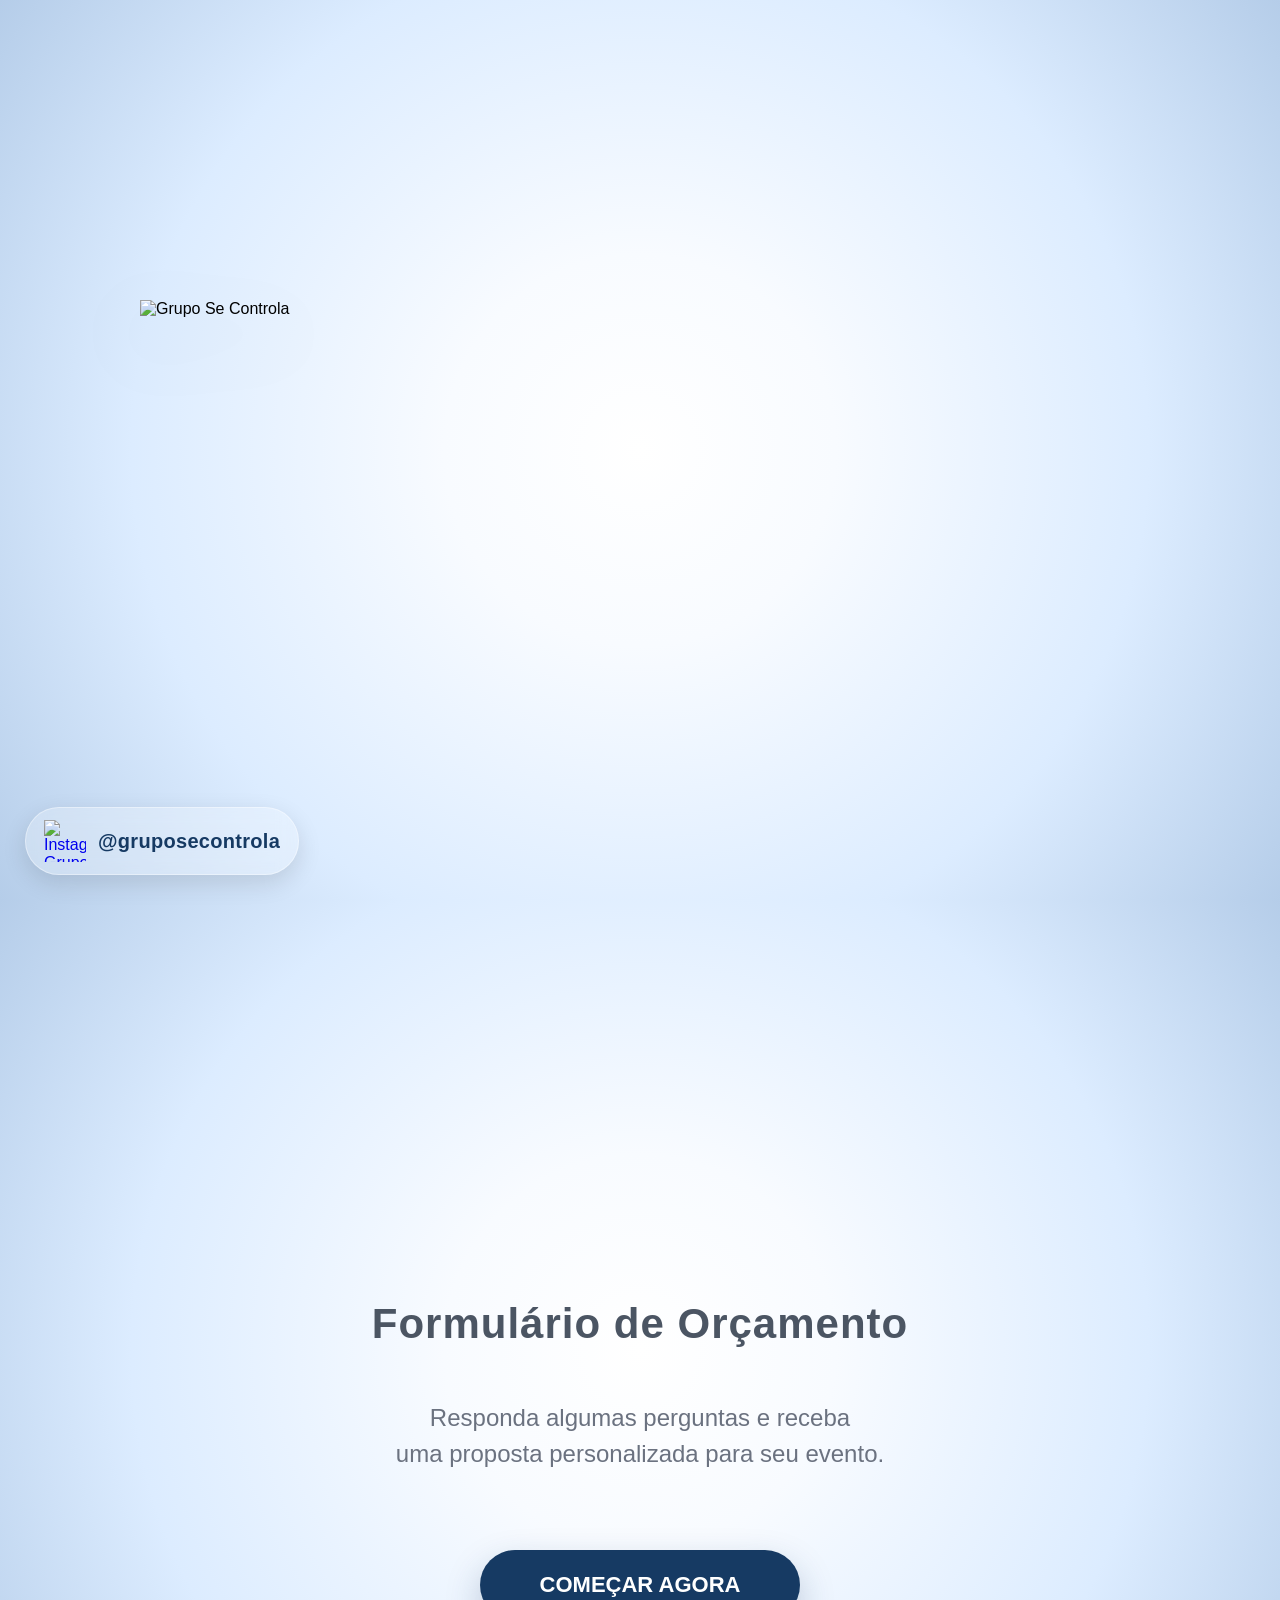
==== index.html @ 9a5be6a5 "Add files via upload" ====
<!DOCTYPE html>
<html lang="pt-BR">

<head>

    <meta charset="UTF-8">

    <meta name="viewport" content="width=device-width, initial-scale=1.0">

    <title>Grupo Se Controla</title>

    <style>
        * {
            margin: 0;
            padding: 0;
            box-sizing: border-box;
        }

        body {
            height: 100vh;
            overflow: hidden;
            background:
                radial-gradient(circle at center,
                    #ffffff 0%,
                    #f8fbff 25%,
                    #dcecff 65%,
                    #b5cde9 100%);
            font-family: Arial, Helvetica, sans-serif;
        }

        .hero {
            width: 100%;
            height: 100vh;
            display: flex;
            flex-direction: column;
            align-items: center;
            padding-top: 0px;
            position: relative;
            transform: translateY(-400px);
            opacity: 1;
            transition: opacity .55s ease, transform .55s ease;
        }

        .hero.saindo {
            opacity: 0;
            transform: translateY(-430px) scale(.98);
            pointer-events: none;
        }

        .hero.entrando {
            opacity: 1;
            transform: translateY(-400px) scale(1);
        }

        .logo {
            width: 90%;
            max-width: 1320px;
            height: auto;
            object-fit: contain;
            filter: brightness(0) invert(72%);
            opacity: .92;
            z-index: 1;
        }

        .banda {
            position: absolute;
            width: 90%;
            max-width: 1000px;
            height: auto;
            top: 700px;
            z-index: 2;
            filter: drop-shadow(0 25px 35px rgba(0, 0, 0, .18));
        }

        .subtitulo {
            position: absolute;
            top: 1700px;
            width: 100%;
            text-align: center;
            font-size: 42px;
            font-weight: 700;
            color: #4b5563;
            letter-spacing: 1px;
        }

        .descricao {
            position: absolute;
            top: 1800px;
            width: 100%;
            text-align: center;
            font-size: 24px;
            line-height: 1.5;
            color: #6b7280;
        }

        .btn-comecar {
            position: absolute;
            top: 1950px;
            padding: 22px 60px;
            border: none;
            border-radius: 999px;
            background: #163a63;
            color: #ffffff;
            font-size: 22px;
            font-weight: 700;
            cursor: pointer;
            box-shadow: 0 15px 35px rgba(22, 58, 99, .25);
            transition: .3s ease;
        }

        .btn-comecar:hover {
            transform: translateY(-3px);
            box-shadow: 0 20px 40px rgba(22, 58, 99, .35);
        }

        .instagram-link {
            position: fixed;
            bottom: 25px;
            left: 25px;
            display: flex;
            align-items: center;
            justify-content: center;
            gap: 12px;
            padding: 12px 18px;
            border-radius: 999px;
            background: rgba(255, 255, 255, .25);
            backdrop-filter: blur(10px);
            -webkit-backdrop-filter: blur(10px);
            border: 1px solid rgba(255, 255, 255, .4);
            box-shadow: 0 8px 25px rgba(0, 0, 0, .12);
            transition: .3s ease;
            z-index: 9999;
            text-decoration: none;
        }

        .instagram-link:hover {
            transform: translateY(-3px) scale(1.03);
            box-shadow: 0 12px 30px rgba(0, 0, 0, .18);
        }

        .instagram-link img {
            width: 42px;
            height: 42px;
        }

        .instagram-text {
            font-size: 20px;
            font-weight: 700;
            color: #163a63;
            letter-spacing: .3px;
        }

        .etapa {
            width: 100%;
            height: 100vh;
            display: none;
            align-items: center;
            justify-content: center;
            padding: 25px;
            opacity: 0;
            transform: translateY(35px) scale(.97);
            transition: opacity .55s ease, transform .55s ease;
        }

        .etapa.ativa {
            display: flex;
        }

        .etapa.visivel {
            opacity: 1;
            transform: translateY(0) scale(1);
        }

        .etapa.saindo {
            opacity: 0;
            transform: translateY(-35px) scale(.97);
            pointer-events: none;
        }

        .card-pergunta {
            width: 100%;
            max-width: 1350px;
            min-height: 900px;
            padding: 100px 90px;
            display: flex;
            flex-direction: column;
            justify-content: center;
            border-radius: 48px;
            background: rgba(255, 255, 255, .35);
            backdrop-filter: blur(14px);
            -webkit-backdrop-filter: blur(14px);
            border: 1px solid rgba(255, 255, 255, .55);
            box-shadow: 0 20px 50px rgba(0, 0, 0, .12);
            text-align: center;
        }

        .card-pergunta h1 {
            font-size: 72px;
            color: #163a63;
            margin-bottom: 60px;
        }

        .opcoes {
            display: flex;
            flex-direction: column;
            gap: 30px;
        }

        .opcao-btn {
            width: 100%;
            padding: 38px 40px;
            border: none;
            border-radius: 999px;
            background: #ffffff;
            color: #163a63;
            font-size: 36px;
            font-weight: 700;
            cursor: pointer;
            box-shadow: 0 10px 25px rgba(0, 0, 0, .08);
            transition: .3s ease;
        }

        .opcao-btn:hover {
            transform: translateY(-3px);
            background: #163a63;
            color: #ffffff;
            box-shadow: 0 15px 35px rgba(22, 58, 99, .25);
        }

        .opcao-btn.selecionado {
            transform: scale(.97);
            background: #163a63;
            color: #ffffff;
        }

        .btn-exemplo {

            background: #163a63;
            color: white;
        }

        .btn-exemplo:hover {

            background: #0f2742;
            color: white;
        }

        .btn-registro {

            background: #16a34a;
            color: white;
        }

        .btn-registro:hover {

            background: #15803d;
            color: white;
        }

        .btn-nao {

            background: #dc2626;
            color: white;
        }

        .btn-nao:hover {

            background: #b91c1c;
            color: white;
        }

        .acoes-funil {
            display: flex;
            justify-content: center;
            gap: 20px;
            margin-top: 45px;
            flex-wrap: wrap;
        }

        .btn-acao {
            padding: 18px 35px;
            border: none;
            border-radius: 999px;
            background: #dbe7f5;
            color: #163a63;
            font-size: 22px;
            font-weight: 700;
            cursor: pointer;
            transition: .3s ease;
            text-decoration: none;
            display: inline-flex;
            align-items: center;
            justify-content: center;
        }

        .btn-acao:hover {
            background: #163a63;
            color: #ffffff;
            transform: translateY(-2px);
        }

        .btn-whatsapp {
            background: #163a63;
            color: #ffffff;
        }

        .btn-upgrade {
            background: #ffffff;
            color: #163a63;
            border: 2px solid rgba(22, 58, 99, .25);
        }

        .resumo-orcamento {
            display: flex;
            flex-direction: column;
            gap: 18px;
            margin-bottom: 35px;
            font-size: 30px;
            color: #4b5563;
            font-weight: 700;
        }

        .linha-orcamento {
            display: flex;
            justify-content: space-between;
            gap: 30px;
            padding: 18px 30px;
            border-radius: 22px;
            background: rgba(255, 255, 255, .55);
        }

        .valor-final {
            margin-top: 15px;
            font-size: 76px;
            font-weight: 900;
            color: #163a63;
        }

        .observacao {
            margin-top: 20px;
            font-size: 22px;
            color: #6b7280;
            line-height: 1.5;
        }

        .form-evento {
            display: grid;
            grid-template-columns: 1fr 1fr;
            gap: 24px;
            width: 100%;
        }

        .campo-form {
            display: flex;
            flex-direction: column;
            gap: 10px;
            text-align: left;
        }

        .campo-form label {
            font-size: 22px;
            font-weight: 800;
            color: #163a63;
        }

        .campo-form input {
            width: 100%;
            padding: 24px 28px;
            border: none;
            border-radius: 22px;
            background: rgba(255, 255, 255, .75);
            color: #163a63;
            font-size: 24px;
            font-weight: 700;
            outline: none;
            box-shadow: 0 10px 25px rgba(0, 0, 0, .08);
            transition: .3s ease;
        }

        .campo-form input:focus {
            box-shadow: 0 12px 30px rgba(22, 58, 99, .22);
            transform: translateY(-2px);
        }

        .campo-form.local {
            grid-column: 1 / 3;
        }

        .erro-form {
            display: none;
            margin-top: 25px;
            padding: 16px 22px;
            border-radius: 18px;
            background: #fff0f0;
            color: #9f1d1d;
            font-size: 20px;
            font-weight: 800;
        }

        .opcoes-estrutura {
            display: grid;
            grid-template-columns: 1fr 1fr;
            gap: 28px;
        }

        .estrutura-card {
            padding: 35px;
            border-radius: 32px;
            background: rgba(255, 255, 255, .65);
            box-shadow: 0 10px 25px rgba(0, 0, 0, .08);
            display: flex;
            flex-direction: column;
            gap: 18px;
            align-items: center;
            justify-content: space-between;
        }

        .estrutura-card h2 {
            color: #163a63;
            font-size: 38px;
        }

        .estrutura-card p {
            color: #6b7280;
            font-size: 20px;
            line-height: 1.45;
        }

        .estrutura-acoes {
            display: flex;
            gap: 14px;
            flex-wrap: wrap;
            justify-content: center;
            margin-top: 10px;
        }

        .modal-upgrades,
        .modal-info {
            position: fixed;
            inset: 0;
            display: none;
            align-items: center;
            justify-content: center;
            background: rgba(22, 58, 99, .35);
            backdrop-filter: blur(10px);
            -webkit-backdrop-filter: blur(10px);
            z-index: 10000;
            opacity: 0;
            transition: .3s ease;
            padding: 25px;
        }

        .modal-upgrades.ativo,
        .modal-info.ativo {
            display: flex;
            opacity: 1;
        }

        .modal-card {
            width: 90%;
            max-width: 900px;
            max-height: 92vh;
            overflow: auto;
            padding: 45px;
            border-radius: 36px;
            background: rgba(255, 255, 255, .94);
            box-shadow: 0 25px 70px rgba(0, 0, 0, .22);
            text-align: center;
            transform: translateY(20px) scale(.97);
            transition: .3s ease;
            position: relative;
        }

        .modal-upgrades.ativo .modal-card,
        .modal-info.ativo .modal-card {
            transform: translateY(0) scale(1);
        }

        .modal-card h2 {
            font-size: 42px;
            color: #163a63;
            margin-bottom: 25px;
        }

        .modal-card p {
            font-size: 20px;
            color: #4b5563;
            line-height: 1.55;
        }

        .modal-imagem {
            width: 100%;
            max-height: 420px;
            object-fit: contain;
            border-radius: 24px;
            background: #f8fbff;
            margin-bottom: 25px;
        }

        .modal-video {
            width: 100%;
            border-radius: 24px;
            margin-bottom: 25px;
            background: #000;
        }

        .alerta-upgrade {
            background: #eef6ff;
            border: 1px solid rgba(22, 58, 99, .18);
            color: #163a63;
            padding: 18px 22px;
            border-radius: 22px;
            font-size: 18px;
            line-height: 1.4;
            font-weight: 700;
            margin-bottom: 25px;
            text-align: left;
        }

        .lista-upgrades {
            display: flex;
            flex-direction: column;
            gap: 16px;
            margin-bottom: 25px;
        }

        .upgrade-item {
            width: 100%;
            display: flex;
            justify-content: space-between;
            align-items: center;
            gap: 20px;
            padding: 22px 26px;
            border: none;
            border-radius: 24px;
            background: #ffffff;
            color: #163a63;
            font-size: 24px;
            font-weight: 800;
            cursor: pointer;
            box-shadow: 0 8px 22px rgba(0, 0, 0, .08);
            transition: .25s ease;
            position: relative;
            overflow: hidden;
        }

        .upgrade-item span:first-child {
            display: flex;
            flex-direction: column;
            align-items: flex-start;
            text-align: left;
        }

        .upgrade-item:hover {
            transform: translateY(-2px);
            box-shadow: 0 12px 28px rgba(0, 0, 0, .12);
        }

        .upgrade-item.ativo {
            background: #163a63;
            color: #ffffff;
        }

        .upgrade-preco {
            font-size: 22px;
            white-space: nowrap;
        }

        .upgrade-extra {
            font-size: 15px;
            font-weight: 700;
            opacity: .75;
        }

        .total-upgrades {
            font-size: 28px;
            font-weight: 900;
            color: #163a63;
            margin: 20px 0;
        }

        .nota-terceiros {
            font-size: 16px;
            line-height: 1.45;
            color: #6b7280;
            text-align: left;
            background: #f8fbff;
            padding: 18px 20px;
            border-radius: 18px;
            margin-top: 18px;
        }

        .moeda-pop {
            position: absolute;
            right: 35px;
            top: 50%;
            transform: translateY(-50%);
            color: #1f8f4d;
            font-size: 22px;
            font-weight: 900;
            animation: moedaSubindo .7s ease forwards;
            pointer-events: none;
        }

        .imagem-estrutura {

            width: 300px;

            height: 320px;

            object-fit: contain;

            background: white;

            border-radius: 24px;

            box-shadow:
                0 12px 30px rgba(0, 0, 0, .15);

            padding: 10px;
        }

        .imagem-estrutura:hover {

            transform: scale(1.03);
        }

        @keyframes moedaSubindo {
            0% {
                opacity: 0;
                transform: translateY(0) scale(.8);
            }

            30% {
                opacity: 1;
            }

            100% {
                opacity: 0;
                transform: translateY(-55px) scale(1.1);
            }
        }

        .foto-registro {
            width: 90%;
            height: auto;
            display: block;
            margin: 0 auto;
        }

        .card-registro {
            max-width: 950px;
            min-height: auto;
            padding: 25px;
        }

        .registro-imagem-box {
            width: 100%;
            position: relative;
            border-radius: 36px;
            overflow: hidden;
            margin-bottom: 20px;
            box-shadow:
                0 28px 55px rgba(0, 0, 0, .24);
        }

        .foto-registro {

            width: 100%;

            height: auto;

            display: block;
        }

        .registro-imagem-box::after {
            content: "";
            position: absolute;
            inset: 0;
            pointer-events: none;
            background:
                linear-gradient(180deg,
                    rgba(255, 255, 255, 0) 45%,
                    rgba(22, 58, 99, .20) 100%);
        }

        .registro-selo {
            display: inline-flex;
            align-items: center;
            justify-content: center;
            align-self: center;
            margin-bottom: 18px;
            padding: 10px 22px;
            border-radius: 999px;
            background: rgba(22, 58, 99, .10);
            color: #163a63;
            font-size: 18px;
            font-weight: 900;
            letter-spacing: .3px;
        }

        .titulo-registro {
            font-size: 54px !important;
            margin-bottom: 22px !important;
        }

        .texto-registro {
            max-width: 780px;
            margin: 0 auto 20px auto;
            font-size: 26px;
            line-height: 1.45;
            color: #4b5563;
            font-weight: 600;
        }

        .opcoes-registro {
            gap: 22px;
        }

        .opcoes-registro .opcao-btn {
            font-size: 24px;
            padding: 20px 30px;
        }

        .toast-sucesso {

            position: fixed;

            top: 30px;

            left: 50%;

            transform: translateX(-50%);

            background: #16a34a;

            color: white;

            padding: 18px 30px;

            border-radius: 999px;

            font-size: 20px;

            font-weight: 800;

            box-shadow:
                0 12px 35px rgba(0, 0, 0, .25);

            z-index: 99999;

            opacity: 0;

            pointer-events: none;

            transition: .4s ease;
        }

        .toast-sucesso.ativo {

            opacity: 1;

            top: 50px;
        }

        .btn-pdf {
            background: #ffffff;
            color: #163a63;
            border: 2px solid rgba(22, 58, 99, .25);
        }

        .btn-pdf:hover {
            background: #163a63;
            color: #ffffff;
        }

        .upgrade-ja-adicionado {
            background: #dcfce7 !important;
            border: 2px solid #16a34a;
            cursor: default;
        }

        .upgrade-ja-adicionado:hover {
            transform: none;
            box-shadow: 0 8px 22px rgba(0, 0, 0, .08);
        }

        .upgrade-ja-adicionado .upgrade-preco {
            color: #16a34a;
            font-weight: 900;
        }
    </style>

</head>

<body>

    <section class="hero" id="telaInicial">

        <img src="logo.PNG" alt="Logo Grupo Se Controla" class="logo">

        <img src="banda.png" alt="Grupo Se Controla" class="banda">

        <h2 class="subtitulo">
            Formulário de Orçamento
        </h2>

        <p class="descricao">
            Responda algumas perguntas e receba<br>
            uma proposta personalizada para seu evento.
        </p>

        <button class="btn-comecar" onclick="comecarFormulario()">
            COMEÇAR AGORA
        </button>

    </section>

    <section class="etapa" id="etapaQuem">

        <div class="card-pergunta">

            <h1>
                Quem é você?
            </h1>

            <div class="opcoes">

                <button class="opcao-btn" onclick="selecionarPerfil('Bar / Restaurante', this)">
                    Bar / Restaurante
                </button>

                <button class="opcao-btn" onclick="selecionarPerfil('Casa de Show', this)">
                    Casa de Show
                </button>

                <button class="opcao-btn" onclick="selecionarPerfil('Empresa de Eventos', this)">
                    Empresa de Eventos
                </button>

                <button class="opcao-btn" onclick="selecionarPerfil('Particular', this)">
                    Particular
                </button>

            </div>

            <div class="acoes-funil">

                <button class="btn-acao" onclick="voltarInicio()">
                    ← Voltar
                </button>

                <button class="btn-acao" onclick="reiniciarFormulario()">
                    ↺ Reiniciar
                </button>

                <button class="btn-acao" onclick="limparTudo()">
                    🗑 Limpar Tudo
                </button>
            </div>

        </div>

    </section>

    <section class="etapa" id="etapaTempo">

        <div class="card-pergunta">

            <h1>
                Quanto tempo de show você deseja?
            </h1>

            <div class="opcoes">

                <button class="opcao-btn" onclick="selecionarTempo('2 Horas', this)">
                    2 Horas
                </button>

                <button class="opcao-btn" onclick="selecionarTempo('3 Horas', this)">
                    3 Horas
                </button>

            </div>

            <div class="acoes-funil">

                <button class="btn-acao" onclick="voltarParaQuem()">
                    ← Voltar
                </button>

                <button class="btn-acao" onclick="reiniciarFormulario()">
                    ↺ Reiniciar
                </button>

            </div>

        </div>

    </section>

    <section class="etapa" id="etapaSom">

        <div class="card-pergunta">

            <h1 id="tituloSom">
                Você possui estrutura de som<br>
                no seu estabelecimento?
            </h1>

            <div class="opcoes">

                <button class="opcao-btn" onclick="selecionarSom('Sim', this)">
                    Sim
                </button>

                <button class="opcao-btn" onclick="selecionarSom('Não', this)">
                    Não
                </button>

            </div>

            <div class="acoes-funil">

                <button class="btn-acao" onclick="voltarParaTempo()">
                    ← Voltar
                </button>

                <button class="btn-acao" onclick="reiniciarFormulario()">
                    ↺ Reiniciar
                </button>

            </div>

        </div>

    </section>
    <section class="etapa" id="etapaSomParticular">

        <div class="card-pergunta">

            <h1>
                Qual estrutura de som é ideal<br>
                para o seu evento?
            </h1>

            <div class="opcoes-estrutura">

                <div class="estrutura-card">

                    <h2>Estrutura Reduzida</h2>

                    <p>
                        Formato reduzido voltado para eventos de pequeno porte,
                        com até 50 convidados.
                    </p>

                    <p>
                        Sistema profissional de sonorização compacto, ideal para
                        espaços reduzidos e para manter a banda mais próxima dos convidados.
                    </p>

                    <img src="som-reduzido.png" alt="Estrutura Reduzida" class="imagem-estrutura"
                        onclick="abrirMapaPalco('reduzido')">
                    <div class="estrutura-acoes">

                        <button class="btn-acao btn-whatsapp" onclick="selecionarSomParticular('Estrutura Reduzida')">
                            Selecionar
                        </button>

                    </div>

                </div>

                <div class="estrutura-card">

                    <h2>Estrutura Completa</h2>

                    <p>
                        Formato completo voltado para eventos de médio porte,
                        acima de 50 convidados.
                    </p>

                    <p>
                        Sistema profissional de sonorização completo, com duas torres,
                        ideal para espaços amplos que exigem maior potência e alcance.
                    </p>

                    <img src="som-completo.png" alt="Estrutura Completa" class="imagem-estrutura"
                        onclick="abrirMapaPalco('completo')">
                    <div class="estrutura-acoes">

                        <button class="btn-acao btn-whatsapp" onclick="selecionarSomParticular('Estrutura Completa')">
                            Selecionar
                        </button>

                    </div>

                </div>

            </div>

            <div class="acoes-funil">

                <button class="btn-acao" onclick="voltarParaTempoParticular()">
                    ← Voltar
                </button>

                <button class="btn-acao" onclick="reiniciarFormulario()">
                    ↺ Reiniciar
                </button>

            </div>

        </div>

    </section>

    <section class="etapa" id="etapaDadosEvento">

        <div class="card-pergunta">

            <h1>
                Dados do evento
            </h1>

            <div class="form-evento">

                <div class="campo-form">
                    <label for="nomeContratante">Nome do contratante</label>
                    <input type="text" id="nomeContratante" placeholder="Ex: Nome do Contratante">
                </div>

                <div class="campo-form">
                    <label for="dataEvento">Data do evento</label>
                    <input type="date" id="dataEvento">
                </div>

                <div class="campo-form">
                    <label for="horarioEvento">Horário de início</label>
                    <input type="time" id="horarioEvento">
                </div>

                <div class="campo-form local">
                    <label for="localEvento">Local do evento</label>
                    <input type="text" id="localEvento" placeholder="Ex: Residência - Águas Claras, DF">
                </div>

            </div>

            <div class="erro-form" id="erroDadosEvento">
                Preencha todos os campos para continuar.
            </div>

            <div class="acoes-funil">

                <button class="btn-acao btn-whatsapp" onclick="continuarDadosEvento()">
                    Continuar
                </button>

                <button class="btn-acao" onclick="voltarParaOrigemDados()">
                    ← Voltar
                </button>

                <button class="btn-acao" onclick="reiniciarFormulario()">
                    ↺ Reiniciar
                </button>

            </div>

        </div>

    </section>

    <section class="etapa" id="etapaUpgradeParticular">

        <div class="card-pergunta card-registro">

            <div class="registro-imagem-box">

                <img src="surdao.jpg" alt="Foto + After Movie" class="foto-registro">

            </div>

            <div class="registro-selo">
                Registro profissional de foto e vídeo
            </div>

            <h1 class="titulo-registro">
                📸 Fotos + After Movie
            </h1>

            <p class="texto-registro">
                Fotos profissionais e um vídeo personalizado para eternizar os melhores momentos do seu evento.
            </p>

            <div class="opcoes opcoes-registro">

                <button class="opcao-btn btn-exemplo" onclick="abrirAfterMovie()">
                    ▶ VER EXEMPLO
                </button>

                <button class="opcao-btn btn-nao" onclick="selecionarRegistroProfissional(false, this)">
                    ➡ Continuar sem registro profissional
                </button>

            </div>

            <div class="acoes-funil">

                <button class="btn-acao" onclick="voltarParaSomParticularRegistro()">
                    ← Voltar
                </button>

                <button class="btn-acao" onclick="reiniciarFormulario()">
                    ↺ Reiniciar
                </button>

            </div>

        </div>

    </section>

    <section class="etapa" id="etapaOrcamento">

        <div class="card-pergunta">

            <h1>
                Orçamento preliminar
            </h1>

            <div class="resumo-orcamento">

                <div class="linha-orcamento linha-dados-evento">
                    <span>Contratante</span>
                    <span id="resumoContratante">-</span>
                </div>

                <div class="linha-orcamento linha-dados-evento">
                    <span>Data do evento</span>
                    <span id="resumoDataEvento">-</span>
                </div>

                <div class="linha-orcamento linha-dados-evento">
                    <span>Horário</span>
                    <span id="resumoHorarioEvento">-</span>
                </div>

                <div class="linha-orcamento linha-dados-evento">
                    <span>Local</span>
                    <span id="resumoLocalEvento">-</span>
                </div>

                <div class="linha-orcamento">
                    <span>Perfil</span>
                    <span id="resumoPerfil">-</span>
                </div>

                <div class="linha-orcamento">
                    <span>Tempo de show</span>
                    <span id="resumoTempo">-</span>
                </div>

                <div class="linha-orcamento">
                    <span>Estrutura de som</span>
                    <span id="resumoSom">-</span>
                </div>

                <div class="linha-orcamento" id="linhaValorBase">
                    <span>Valor base</span>
                    <span id="resumoValorBase">-</span>
                </div>

                <div class="linha-orcamento" id="linhaUpgrades" style="display:none;">
                    <span>Upgrades</span>
                    <span id="resumoUpgrades">-</span>
                </div>

            </div>

            <div class="valor-final" id="valorOrcamento">
                R$ 0
            </div>

            <p class="observacao" id="observacaoOrcamento">
                Este é um orçamento preliminar com base nas informações selecionadas.
                Para confirmar disponibilidade, detalhes técnicos e contratação, fale conosco pelo WhatsApp.
            </p>

            <div class="acoes-funil">

                <button class="btn-acao btn-upgrade" id="btnAbrirUpgrades" onclick="abrirModalUpgrades()"
                    style="display:none;">
                    Adicionar upgrades
                </button>

                <a href="#" target="_blank" class="btn-acao btn-whatsapp" id="btnWhatsapp">
                    Falar no WhatsApp
                </a>
                <button class="btn-acao btn-pdf" onclick="gerarPDFProposta()">
                    📄 Baixar proposta em PDF
                </button>
                <button class="btn-acao" onclick="voltarDoOrcamento()">
                    ← Voltar
                </button>

                <button class="btn-acao" onclick="reiniciarFormulario()">
                    ↺ Reiniciar
                </button>

            </div>

        </div>

    </section>

    <div class="modal-upgrades" id="modalUpgrades">

        <div class="modal-card">

            <h2 id="tituloUpgrades">
                Adicionar upgrades
            </h2>

            <div class="alerta-upgrade">
                💡 A contratação conjunta de iluminação, palco e painel de LED pode gerar melhores condições comerciais,
                já que esses serviços costumam ser fornecidos pelo mesmo parceiro especializado.
            </div>

            <div class="lista-upgrades" id="listaUpgrades">

                <button class="upgrade-item" onclick="alternarUpgrade('Iluminação', 1600, this)">
                    <span>Iluminação</span>
                    <span class="upgrade-preco">R$ 1.600</span>
                </button>

                <button class="upgrade-item" onclick="alternarUpgrade('Palco', 1000, this)">
                    <span>
                        Palco
                        <small class="upgrade-extra">a depender do tamanho</small>
                    </span>
                    <span class="upgrade-preco">R$ 1.000</span>
                </button>

                <button class="upgrade-item" onclick="alternarUpgrade('Painel de LED', 1600, this)">
                    <span>
                        Painel de LED<br>
                        <small class="upgrade-extra">a depender do tamanho</small>
                    </span>
                    <span class="upgrade-preco">R$ 1.600</span>
                </button>

                <button class="upgrade-item" onclick="alternarUpgrade('Gerador', 1800, this)">
                    <span>Gerador</span>
                    <span class="upgrade-preco">R$ 1.800</span>
                </button>

            </div>

            <div class="total-upgrades">
                Total dos upgrades: <span id="totalUpgradesModal">R$ 0,00</span>
            </div>

            <div class="acoes-funil">

                <button class="btn-acao btn-whatsapp" onclick="aplicarUpgrades()">
                    Aplicar upgrades
                </button>

                <button class="btn-acao" onclick="fecharModalUpgrades()">
                    Fechar
                </button>

            </div>

            <div class="nota-terceiros">
                * Os serviços adicionais são fornecidos por parceiros terceirizados.
                Os valores são estimativos e podem sofrer alterações conforme disponibilidade,
                local do evento, necessidades técnicas e fornecedor disponível.
            </div>

        </div>

    </div>

    <div class="modal-info" id="modalMapaPalco">

        <div class="modal-card">

            <h2 id="tituloMapaPalco">
                Mapa de palco
            </h2>

            <img src="" alt="Mapa de palco" class="modal-imagem" id="imagemMapaPalco">

            <div class="acoes-funil">

                <button class="btn-acao" onclick="fecharMapaPalco()">
                    Fechar
                </button>

            </div>

        </div>

    </div>

    <div class="modal-info" id="modalAfterMovie">

        <div class="modal-card">

            <h2>
                Registro Profissional do Evento
            </h2>

            <video class="modal-video" controls preload="metadata">
                <source src="aftermovie-divulgacao.mp4" type="video/mp4">
                Seu navegador não conseguiu reproduzir este vídeo.
            </video>
            <p class="observacao">

                O pacote inclui:

                <br><br>

                ✓ Cobertura fotográfica do evento

                <br>

                ✓ Fotos editadas em alta qualidade

                <br>

                ✓ After Movie personalizado

                <br>

                ✓ Entrega digital do material

            </p>
            <div class="acoes-funil">

                <button class="btn-acao btn-whatsapp" onclick="adicionarRegistroPeloVideo()">
                    ✓ QUERO INCLUIR FOTOS + AFTER MOVIE (+R$ 600)
                </button>

                <button class="btn-acao" onclick="fecharAfterMovie()">
                    Fechar
                </button>

            </div>

        </div>

    </div>
    <a href="https://www.instagram.com/gruposecontrola/" target="_blank" class="instagram-link">
        <img src="https://cdn-icons-png.flaticon.com/512/2111/2111463.png" alt="Instagram Grupo Se Controla">

        <span class="instagram-text">
            @gruposecontrola
        </span>
    </a>


    <script>

        const respostas = {
            dadosEvento: {}
        };

        const numeroWhatsapp = "5561984938473";

        const upgradesSelecionados = [];

        let valorBaseAtual = null;

        let valorUpgradesAtual = 0;

        let valorTotalAtual = null;

        function mostrarEtapa(etapa) {

            etapa.classList.add("ativa");

            setTimeout(function () {

                etapa.classList.add("visivel");

            }, 20);
        }

        function esconderEtapa(etapa) {

            if (!etapa.classList.contains("ativa")) {
                return;
            }

            etapa.classList.remove("visivel");

            etapa.classList.add("saindo");

            setTimeout(function () {

                etapa.classList.remove("ativa");

                etapa.classList.remove("saindo");

            }, 550);
        }

        function comecarFormulario() {

            const telaInicial = document.getElementById("telaInicial");

            const etapaQuem = document.getElementById("etapaQuem");

            telaInicial.classList.add("saindo");

            setTimeout(function () {

                telaInicial.style.display = "none";

                mostrarEtapa(etapaQuem);

            }, 550);
        }

        function selecionarPerfil(perfil, botao) {

            respostas.perfil = perfil;

            botao.classList.add("selecionado");

            setTimeout(function () {

                esconderEtapa(
                    document.getElementById("etapaQuem")
                );

                setTimeout(function () {

                    mostrarEtapa(
                        document.getElementById("etapaTempo")
                    );

                }, 300);

            }, 300);
        }

        function selecionarTempo(tempo, botao) {

            respostas.tempo = tempo;

            botao.classList.add("selecionado");

            setTimeout(function () {

                esconderEtapa(
                    document.getElementById("etapaTempo")
                );

                setTimeout(function () {

                    const tituloSom =
                        document.getElementById("tituloSom");

                    const botoesSom =
                        document.querySelectorAll("#etapaSom .opcao-btn");

                    if (respostas.perfil === "Particular") {

                        mostrarEtapa(
                            document.getElementById("etapaSomParticular")
                        );

                        return;

                    } else {

                        botoesSom[0].innerText = "Sim";
                        botoesSom[0].setAttribute(
                            "onclick",
                            "selecionarSom('Sim', this)"
                        );

                        botoesSom[1].innerText = "Não";
                        botoesSom[1].setAttribute(
                            "onclick",
                            "selecionarSom('Não', this)"
                        );

                        if (respostas.perfil === "Empresa de Eventos") {

                            tituloSom.innerHTML =
                                "Você possui estrutura de som<br>para este evento?";

                        } else {

                            tituloSom.innerHTML =
                                "Você possui estrutura de som<br>no seu estabelecimento?";

                        }
                    }

                    mostrarEtapa(
                        document.getElementById("etapaSom")
                    );

                }, 300);

            }, 300);
        }

        function selecionarSom(som, botao) {

            respostas.som = som;

            botao.classList.add("selecionado");

            setTimeout(function () {

                esconderEtapa(
                    document.getElementById("etapaSom")
                );

                setTimeout(function () {

                    if (respostas.perfil === "Particular") {

                        mostrarEtapa(
                            document.getElementById("etapaDadosEvento")
                        );

                    } else {

                        if (respostas.perfil === "Particular") {

                            mostrarEtapa(
                                document.getElementById(
                                    "etapaUpgradeParticular"
                                )
                            );

                        } else {

                            mostrarOrcamento();

                        }

                    }

                }, 300);

            }, 300);
        }

        function formatarDataBR(dataISO) {

            if (!dataISO) {
                return "-";
            }

            const partes = dataISO.split("-");

            return partes[2] + "/" + partes[1] + "/" + partes[0];
        }

        function dataPropostaHoje() {

            const hoje = new Date();

            return hoje.toLocaleDateString("pt-BR");
        }

        function continuarDadosEvento() {

            const nome =
                document.getElementById("nomeContratante").value.trim();

            const data =
                document.getElementById("dataEvento").value;

            const horario =
                document.getElementById("horarioEvento").value;

            const local =
                document.getElementById("localEvento").value.trim();

            const erro =
                document.getElementById("erroDadosEvento");

            if (!nome || !data || !horario || !local) {

                erro.style.display = "block";

                return;
            }

            erro.style.display = "none";

            respostas.dadosEvento = {
                nome: nome,
                data: data,
                horario: horario,
                local: local,
                dataProposta: dataPropostaHoje()
            };

            esconderEtapa(
                document.getElementById("etapaDadosEvento")
            );

            setTimeout(function () {

                if (respostas.perfil === "Particular") {

                    mostrarOrcamento();

                } else {

                    mostrarOrcamento();

                }

            }, 300);
        }

        function voltarParaOrigemDados() {

            limparSelecoes();

            esconderEtapa(
                document.getElementById("etapaDadosEvento")
            );

            setTimeout(function () {

                if (respostas.perfil === "Particular") {

                    mostrarEtapa(
                        document.getElementById("etapaSomParticular")
                    );

                } else {

                    mostrarEtapa(
                        document.getElementById("etapaSom")
                    );

                }

            }, 300);
        }
        function calcularOrcamento() {

            if (
                respostas.perfil === "Bar / Restaurante" ||
                respostas.perfil === "Casa de Show"
            ) {

                if (respostas.tempo === "2 Horas" && respostas.som === "Sim") {
                    return 2300;
                }

                if (respostas.tempo === "2 Horas" && respostas.som === "Não") {
                    return 3500;
                }

                if (respostas.tempo === "3 Horas" && respostas.som === "Sim") {
                    return 2700;
                }

                if (respostas.tempo === "3 Horas" && respostas.som === "Não") {
                    return 4000;
                }
            }

            if (respostas.perfil === "Empresa de Eventos") {

                if (respostas.tempo === "2 Horas" && respostas.som === "Sim") {
                    return 2400;
                }

                if (respostas.tempo === "2 Horas" && respostas.som === "Não") {
                    return 3000;
                }

                if (respostas.tempo === "3 Horas" && respostas.som === "Sim") {
                    return 2800;
                }

                if (respostas.tempo === "3 Horas" && respostas.som === "Não") {
                    return 3500;
                }
            }

            if (respostas.perfil === "Particular") {

                if (respostas.tempo === "2 Horas" && respostas.som === "Estrutura Reduzida") {
                    return 2600;
                }

                if (respostas.tempo === "2 Horas" && respostas.som === "Estrutura Completa") {
                    return 3000;
                }

                if (respostas.tempo === "3 Horas" && respostas.som === "Estrutura Reduzida") {
                    return 3000;
                }

                if (respostas.tempo === "3 Horas" && respostas.som === "Estrutura Completa") {
                    return 3500;
                }
            }

            return null;
        }

        function formatarMoeda(valor) {

            if (valor === null) {
                return "A confirmar";
            }

            return valor.toLocaleString(
                "pt-BR",
                {
                    style: "currency",
                    currency: "BRL"
                }
            );
        }

        function mostrarOrcamento() {

            valorBaseAtual = calcularOrcamento();

            valorUpgradesAtual = calcularTotalUpgrades();

            if (valorBaseAtual === null) {
                valorTotalAtual = null;
            } else {
                valorTotalAtual = valorBaseAtual + valorUpgradesAtual;
            }

            const exibirDadosEvento =
                respostas.perfil === "Particular";

            document
                .querySelectorAll(".linha-dados-evento")
                .forEach(function (linha) {

                    linha.style.display =
                        exibirDadosEvento ? "flex" : "none";

                });

            document.getElementById("resumoContratante").innerText =
                respostas.dadosEvento.nome || "-";

            document.getElementById("resumoDataEvento").innerText =
                formatarDataBR(respostas.dadosEvento.data);

            document.getElementById("resumoHorarioEvento").innerText =
                respostas.dadosEvento.horario || "-";

            document.getElementById("resumoLocalEvento").innerText =
                respostas.dadosEvento.local || "-";

            document.getElementById("resumoPerfil").innerText =
                respostas.perfil;

            document.getElementById("resumoTempo").innerText =
                respostas.tempo;

            if (
                respostas.perfil === "Bar / Restaurante" ||
                respostas.perfil === "Casa de Show" ||
                respostas.perfil === "Empresa de Eventos"
            ) {

                if (respostas.som === "Não") {

                    document.getElementById("resumoSom").innerText =
                        "Inclusa";

                } else {

                    document.getElementById("resumoSom").innerText =
                        "Não inclusa";
                }

            } else {

                document.getElementById("resumoSom").innerText =
                    respostas.som;
            }

            document.getElementById("resumoValorBase").innerText =
                formatarMoeda(valorBaseAtual);

            document.getElementById("valorOrcamento").innerText =
                formatarMoeda(valorTotalAtual);
            const btnUpgrade =
                document.getElementById("btnAbrirUpgrades");

            if (respostas.perfil === "Particular") {

                btnUpgrade.innerHTML =
                    "⭐ Personalizar seu evento";

            } else {

                btnUpgrade.innerHTML =
                    "Adicionar upgrades";
            }

            if (
                respostas.perfil === "Empresa de Eventos" ||
                respostas.perfil === "Particular"
            ) {

                btnUpgrade.style.display =
                    "inline-flex";

                atualizarLinhaUpgrades();

            } else {

                btnUpgrade.style.display =
                    "none";

                document.getElementById("linhaUpgrades").style.display =
                    "none";
            }

            atualizarWhatsapp();

            mostrarEtapa(
                document.getElementById("etapaOrcamento")
            );
        }
        function calcularTotalUpgrades() {

            let total = 0;

            upgradesSelecionados.forEach(function (item) {

                total += item.valor;

            });

            return total;
        }

        function abrirModalUpgrades() {

            const titulo =
                document.getElementById("tituloUpgrades");

            const lista =
                document.getElementById("listaUpgrades");

            const alerta =
                document.querySelector(".alerta-upgrade");

            if (respostas.perfil === "Particular") {

                alerta.style.display = "none";

                titulo.innerText =
                    "⭐ Personalize seu evento";

                const registroJaAdicionado =
                    upgradesSelecionados.some(function (item) {

                        return item.nome ===
                            "Registro Profissional do Evento";

                    });

                lista.innerHTML = `

            <button
                class="upgrade-item"
                onclick="alternarUpgrade('Iluminação',800,this)"
            >
                <span>💡 Iluminação</span>
                <span class="upgrade-preco">R$ 800</span>
            </button>

            <button
                class="upgrade-item"
                onclick="alternarUpgrade('Hora Extra - Som',300,this)"
            >
                <span>🔊 Hora Extra - Som</span>
                <span class="upgrade-preco">R$ 300</span>
            </button>

            <button
                class="upgrade-item"
                onclick="alternarUpgrade('Hora Extra - Banda',1200,this)"
            >
                <span>🎵 Hora Extra - Banda</span>
                <span class="upgrade-preco">R$ 1.200</span>
            </button>

            ${registroJaAdicionado
                        ?
                        `
                <button
                    class="upgrade-item upgrade-ja-adicionado"
                    type="button"
                >
                    <span>✅ Registro Profissional Incluído</span>
                    <span class="upgrade-preco">ADICIONADO</span>
                </button>
                `
                        :
                        `
                <button
                    class="upgrade-item"
                    onclick="abrirAfterMovie()"
                >
                    <span>📸 Fotos + After Movie</span>
                    <span class="upgrade-preco">▶ DETALHES</span>
                </button>
                `
                    }

        `;

            } else {

                alerta.style.display = "block";

                titulo.innerText =
                    "Adicionar upgrades";

                lista.innerHTML = `

            <button class="upgrade-item" onclick="alternarUpgrade('Iluminação', 1600, this)">
                <span>Iluminação</span>
                <span class="upgrade-preco">R$ 1.600</span>
            </button>

            <button class="upgrade-item" onclick="alternarUpgrade('Palco', 1000, this)">
                <span>
                    Palco
                    <small class="upgrade-extra">a depender do tamanho</small>
                </span>
                <span class="upgrade-preco">R$ 1.000</span>
            </button>

            <button class="upgrade-item" onclick="alternarUpgrade('Painel de LED', 1600, this)">
                <span>
                    Painel de LED
                    <small class="upgrade-extra">a depender do tamanho</small>
                </span>
                <span class="upgrade-preco">R$ 1.600</span>
            </button>

            <button class="upgrade-item" onclick="alternarUpgrade('Gerador', 1800, this)">
                <span>Gerador</span>
                <span class="upgrade-preco">R$ 1.800</span>
            </button>

        `;
            }

            document
                .getElementById("modalUpgrades")
                .classList
                .add("ativo");

            atualizarTotalUpgradesModal();
        }

        function fecharModalUpgrades() {

            document
                .getElementById("modalUpgrades")
                .classList
                .remove("ativo");
        }

        function alternarUpgrade(nome, valor, botao) {

            const index =
                upgradesSelecionados
                    .findIndex(function (item) {
                        return item.nome === nome;
                    });

            if (index >= 0) {

                upgradesSelecionados.splice(index, 1);

                botao.classList.remove("ativo");

            } else {

                upgradesSelecionados.push({
                    nome: nome,
                    valor: valor
                });

                botao.classList.add("ativo");

                animarMoeda(botao, valor);
            }

            atualizarTotalUpgradesModal();
        }

        function animarMoeda(botao, valor) {

            const moeda =
                document.createElement("span");

            moeda.classList.add("moeda-pop");

            moeda.innerText =
                "+ " + formatarMoeda(valor);

            botao.appendChild(moeda);

            setTimeout(function () {

                moeda.remove();

            }, 700);
        }

        function atualizarTotalUpgradesModal() {

            const total =
                calcularTotalUpgrades();

            document.getElementById("totalUpgradesModal").innerText =
                formatarMoeda(total);
        }

        function aplicarUpgrades() {

            valorUpgradesAtual =
                calcularTotalUpgrades();

            if (valorBaseAtual === null) {
                valorTotalAtual = null;
            } else {
                valorTotalAtual =
                    valorBaseAtual + valorUpgradesAtual;
            }

            document.getElementById("valorOrcamento").innerText =
                formatarMoeda(valorTotalAtual);

            atualizarLinhaUpgrades();

            atualizarWhatsapp();

            fecharModalUpgrades();
        }

        function atualizarLinhaUpgrades() {

            const linhaUpgrades =
                document.getElementById("linhaUpgrades");

            const resumoUpgrades =
                document.getElementById("resumoUpgrades");

            if (upgradesSelecionados.length === 0) {

                linhaUpgrades.style.display =
                    "none";

                resumoUpgrades.innerText =
                    "-";

                return;
            }

            linhaUpgrades.style.display =
                "flex";

            resumoUpgrades.innerText =
                formatarMoeda(
                    calcularTotalUpgrades()
                );
        }

        function gerarTextoUpgradesWhatsapp() {

            if (upgradesSelecionados.length === 0) {
                return "Nenhum";
            }

            let texto = "";

            upgradesSelecionados.forEach(function (item) {

                texto +=
                    "- " + item.nome + ": " + formatarMoeda(item.valor) + "%0A";

            });

            return texto;
        }
        function textoEstruturaSomWhatsapp() {

            if (
                respostas.perfil === "Bar / Restaurante" ||
                respostas.perfil === "Casa de Show" ||
                respostas.perfil === "Empresa de Eventos"
            ) {

                if (respostas.som === "Não") {
                    return "Inclusa no orçamento";
                }

                return "Não inclusa - contratante possui estrutura";
            }

            return respostas.som;
        }

        function atualizarWhatsapp() {

            let dadosEventoTexto = "";

            if (respostas.perfil === "Particular") {

                dadosEventoTexto =
                    "Nome do contratante: " + (respostas.dadosEvento.nome || "-") + "%0A" +
                    "Data do evento: " + formatarDataBR(respostas.dadosEvento.data) + "%0A" +
                    "Horário de início: " + (respostas.dadosEvento.horario || "-") + "%0A" +
                    "Local do evento: " + (respostas.dadosEvento.local || "-") + "%0A" +
                    "Data da proposta: " + (respostas.dadosEvento.dataProposta || dataPropostaHoje()) + "%0A%0A";
            }

            const mensagem =
                "Olá! Acabei de preencher o formulário do Grupo Se Controla.%0A%0A" +
                dadosEventoTexto +
                "Perfil: " + respostas.perfil + "%0A" +
                "Tempo de show: " + respostas.tempo + "%0A" +
                "Estrutura de som: " + textoEstruturaSomWhatsapp() + "%0A%0A" +
                "Valor base: " + formatarMoeda(valorBaseAtual) + "%0A" +
                "Upgrades selecionados:%0A" + gerarTextoUpgradesWhatsapp() +
                "%0AValor dos upgrades: " + formatarMoeda(calcularTotalUpgrades()) + "%0A" +
                "Valor estimado total: " + formatarMoeda(valorTotalAtual) + "%0A%0A" +
                "Observação: os serviços adicionais são terceirizados e os valores podem sofrer alterações conforme disponibilidade, local do evento, necessidades técnicas e fornecedor disponível.%0A%0A" +
                "Gostaria de prosseguir com o orçamento.";

            document.getElementById("btnWhatsapp").href =
                "https://wa.me/" + numeroWhatsapp + "?text=" + mensagem;
            document.getElementById("whatsappRodape").href =
                "https://wa.me/" + numeroWhatsapp + "?text=" + mensagem;
        }

        function voltarInicio() {

            const telaInicial = document.getElementById("telaInicial");

            esconderEtapa(
                document.getElementById("etapaQuem")
            );

            setTimeout(function () {

                telaInicial.style.display = "flex";

                telaInicial.classList.remove("saindo");

                telaInicial.classList.add("entrando");

            }, 350);
        }

        function voltarParaQuem() {

            limparSelecoes();

            esconderEtapa(
                document.getElementById("etapaTempo")
            );

            setTimeout(function () {

                mostrarEtapa(
                    document.getElementById("etapaQuem")
                );

            }, 300);
        }

        function voltarParaTempo() {

            limparSelecoes();

            esconderEtapa(
                document.getElementById("etapaSom")
            );

            setTimeout(function () {

                mostrarEtapa(
                    document.getElementById("etapaTempo")
                );

            }, 300);
        }

        function voltarDoOrcamento() {

            limparSelecoes();

            esconderEtapa(
                document.getElementById("etapaOrcamento")
            );

            setTimeout(function () {

                if (respostas.perfil === "Particular") {

                    mostrarEtapa(
                        document.getElementById("etapaDadosEvento")
                    );

                } else {

                    mostrarEtapa(
                        document.getElementById("etapaSom")
                    );

                }

            }, 300);
        }

        function limparUpgrades() {

            upgradesSelecionados.length = 0;

            document
                .querySelectorAll(".upgrade-item")
                .forEach(function (botao) {

                    botao.classList.remove("ativo");

                });

            atualizarTotalUpgradesModal();
        }

        function reiniciarFormulario() {

            document.getElementById("erroDadosEvento").style.display = "none";

            const telaInicial =
                document.getElementById("telaInicial");

            esconderEtapa(
                document.getElementById("etapaQuem")
            );

            esconderEtapa(
                document.getElementById("etapaTempo")
            );

            esconderEtapa(
                document.getElementById("etapaSom")
            );

            esconderEtapa(
                document.getElementById("etapaDadosEvento")
            );

            esconderEtapa(
                document.getElementById("etapaOrcamento")
            );
            esconderEtapa(
                document.getElementById("etapaSomParticular")
            );

            fecharModalUpgrades();

            setTimeout(function () {

                telaInicial.style.display = "flex";

                telaInicial.classList.remove("saindo");

                telaInicial.classList.add("entrando");

            }, 350);
        }

        function limparSelecoes() {

            document
                .querySelectorAll(".opcao-btn")
                .forEach(function (botao) {

                    botao.classList.remove("selecionado");

                });
        }
        function selecionarSomParticular(tipoSom) {

            respostas.som = tipoSom;

            esconderEtapa(
                document.getElementById("etapaSomParticular")
            );

            setTimeout(function () {

                mostrarEtapa(
                    document.getElementById("etapaUpgradeParticular")
                );

            }, 300);
        }

        function voltarParaTempoParticular() {

            esconderEtapa(
                document.getElementById("etapaSomParticular")
            );

            setTimeout(function () {

                mostrarEtapa(
                    document.getElementById("etapaTempo")
                );

            }, 300);
        }
        function abrirMapaPalco(tipo) {

            const modal =
                document.getElementById("modalMapaPalco");

            const titulo =
                document.getElementById("tituloMapaPalco");

            const imagem =
                document.getElementById("imagemMapaPalco");

            if (tipo === "reduzido") {

                titulo.innerText =
                    "Mapa de palco - Estrutura Reduzida";

                imagem.src =
                    "mapa-palco-reduzido.png";

            } else {

                titulo.innerText =
                    "Mapa de palco - Estrutura Completa";

                imagem.src =
                    "mapa-palco-completo.png";
            }

            modal.classList.add("ativo");
        }

        function fecharMapaPalco() {

            document
                .getElementById("modalMapaPalco")
                .classList
                .remove("ativo");
        }

        function toggleUpgrade(nome, valor, botao) {

            const indice =
                upgradesSelecionados.findIndex(function (item) {
                    return item.nome === nome;
                });

            if (indice > -1) {

                upgradesSelecionados.splice(indice, 1);

                botao.classList.remove("selecionado");

            } else {

                upgradesSelecionados.push({
                    nome: nome,
                    valor: valor
                });

                botao.classList.add("selecionado");
            }
        }

        function finalizarUpgradesParticular() {

            esconderEtapa(
                document.getElementById("etapaUpgradeParticular")
            );

            setTimeout(function () {

                mostrarEtapa(
                    document.getElementById("etapaDadosEvento")
                );

            }, 300);
        }
        function abrirAfterMovie() {

            document
                .getElementById("modalAfterMovie")
                .classList
                .add("ativo");
        }

        function fecharAfterMovie() {

            document
                .getElementById("modalAfterMovie")
                .classList
                .remove("ativo");
        }
        function selecionarRegistroProfissional(querRegistro, botao) {

            limparSelecoes();

            botao.classList.add("selecionado");

            const indice =
                upgradesSelecionados.findIndex(function (item) {
                    return item.nome === "Registro Profissional do Evento";
                });

            if (indice > -1) {
                upgradesSelecionados.splice(indice, 1);
            }

            if (querRegistro === true) {

                upgradesSelecionados.push({
                    nome: "Registro Profissional do Evento",
                    valor: 600
                });
            }

            setTimeout(function () {

                esconderEtapa(
                    document.getElementById("etapaUpgradeParticular")
                );

                setTimeout(function () {

                    mostrarEtapa(
                        document.getElementById("etapaDadosEvento")
                    );

                }, 300);

            }, 300);
        }

        function voltarParaSomParticularRegistro() {

            limparSelecoes();

            esconderEtapa(
                document.getElementById("etapaUpgradeParticular")
            );

            setTimeout(function () {

                mostrarEtapa(
                    document.getElementById("etapaSomParticular")
                );

            }, 300);
        }

        function limparTudo() {

            respostas.perfil = null;
            respostas.tempo = null;
            respostas.som = null;
            respostas.dadosEvento = {};

            document.getElementById("nomeContratante").value = "";
            document.getElementById("dataEvento").value = "";
            document.getElementById("horarioEvento").value = "";
            document.getElementById("localEvento").value = "";

            valorBaseAtual = null;
            valorUpgradesAtual = 0;
            valorTotalAtual = null;

            limparUpgrades();

            reiniciarFormulario();
        }
        function adicionarRegistroPeloVideo() {

            const indice =
                upgradesSelecionados.findIndex(function (item) {

                    return item.nome ===
                        "Registro Profissional do Evento";

                });

            if (indice === -1) {

                upgradesSelecionados.push({

                    nome: "Registro Profissional do Evento",

                    valor: 600

                });

            } else {

                mostrarToast(
                    "ℹ️ Registro profissional já está incluído"
                );

                fecharAfterMovie();

                return;
            }

            fecharAfterMovie();

            const modalUpgradesAberto =
                document
                    .getElementById("modalUpgrades")
                    .classList
                    .contains("ativo");

            if (modalUpgradesAberto) {

                atualizarLinhaUpgrades();

                valorUpgradesAtual =
                    calcularTotalUpgrades();

                valorTotalAtual =
                    valorBaseAtual + valorUpgradesAtual;

                document.getElementById(
                    "valorOrcamento"
                ).innerText =
                    formatarMoeda(valorTotalAtual);

                atualizarWhatsapp();

                fecharModalUpgrades();

                mostrarToast(
                    "📸 Registro profissional adicionado ao orçamento"
                );

                return;
            }

            esconderEtapa(
                document.getElementById("etapaUpgradeParticular")
            );

            setTimeout(function () {

                mostrarEtapa(
                    document.getElementById("etapaDadosEvento")
                );

            }, 300);
        }
        function mostrarToast(mensagem) {

            const toast =
                document.getElementById("toastSucesso");

            toast.innerText = mensagem;

            toast.classList.add("ativo");

            setTimeout(function () {

                toast.classList.remove("ativo");

            }, 2500);
        }
        function gerarListaUpgradesPDF() {

            if (upgradesSelecionados.length === 0) {
                return "<p>Nenhum adicional selecionado.</p>";
            }

            let html = "<ul>";

            upgradesSelecionados.forEach(function (item) {

                html +=
                    "<li>" +
                    item.nome +
                    " - " +
                    formatarMoeda(item.valor) +
                    "</li>";

            });

            html += "</ul>";

            return html;
        }
        function gerarPDFProposta() {

            alert(
                "Função de PDF temporariamente desativada."
            );

        }

    </script>
    <div id="toastSucesso" class="toast-sucesso">
        📸 Registro profissional adicionado ao orçamento
    </div>
</body>

</html>
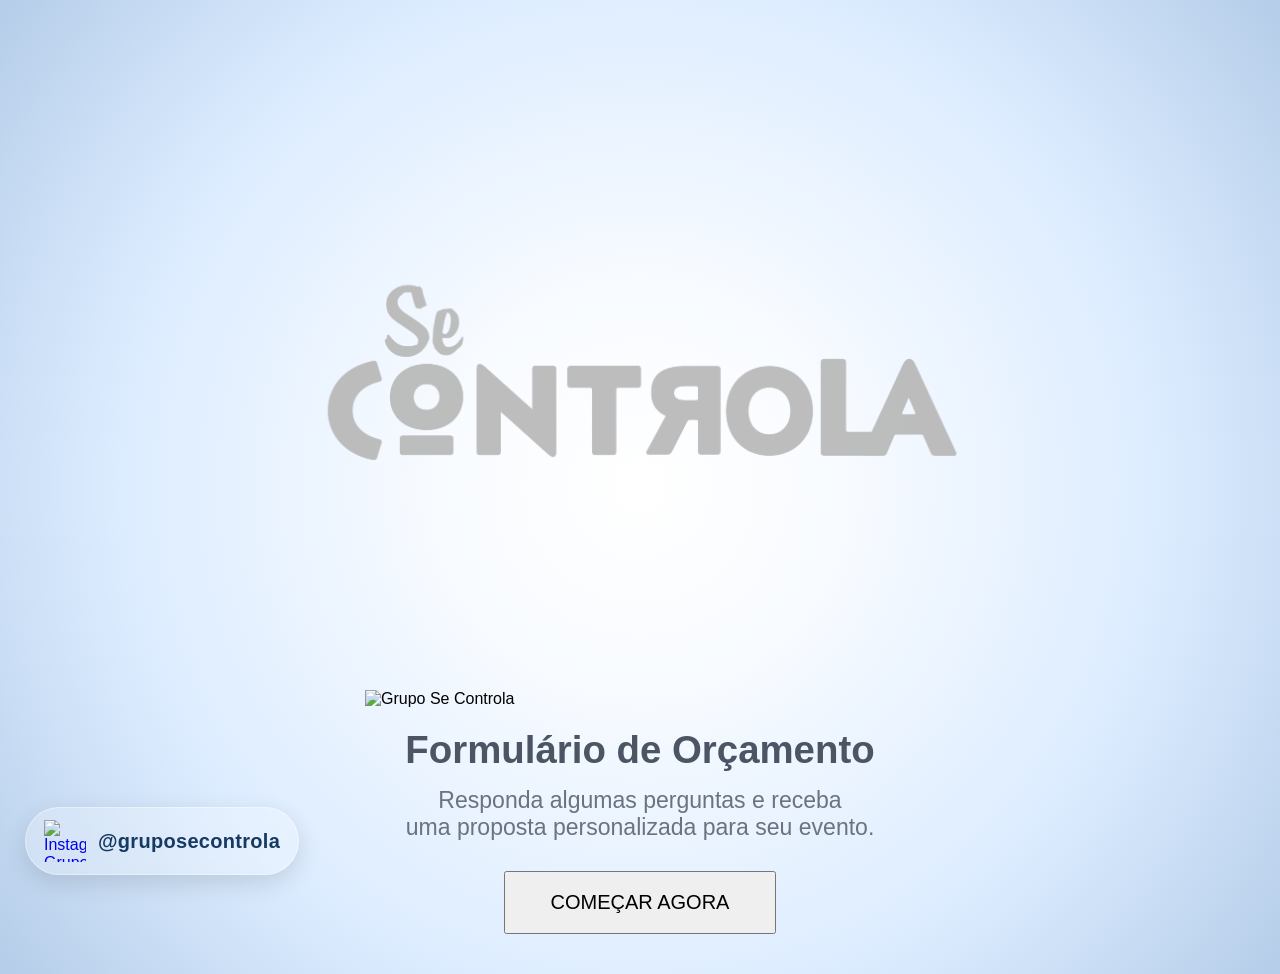
==== commit 2965be23: "Add files via upload" ====
--- a/index.html
+++ b/index.html
@@ -17,8 +17,9 @@
         }
 
         body {
-            height: 100vh;
-            overflow: hidden;
+            min-height: 100vh;
+            overflow-x: hidden;
+            overflow-y: auto;
             background:
                 radial-gradient(circle at center,
                     #ffffff 0%,
@@ -29,16 +30,16 @@
         }
 
         .hero {
-            width: 100%;
-            height: 100vh;
+            min-height: 100vh;
+            padding: 80px 20px;
             display: flex;
             flex-direction: column;
             align-items: center;
-            padding-top: 0px;
+            justify-content: center;
+            padding: 40px 20px;
             position: relative;
-            transform: translateY(-400px);
-            opacity: 1;
-            transition: opacity .55s ease, transform .55s ease;
+
+            transform: none;
         }
 
         .hero.saindo {
@@ -54,58 +55,57 @@
 
         .logo {
             width: 90%;
-            max-width: 1320px;
+            max-width: 700px;
             height: auto;
             object-fit: contain;
             filter: brightness(0) invert(72%);
             opacity: .92;
-            z-index: 1;
         }
 
         .banda {
-            position: absolute;
             width: 90%;
-            max-width: 1000px;
+            max-width: 550px;
             height: auto;
-            top: 700px;
-            z-index: 2;
-            filter: drop-shadow(0 25px 35px rgba(0, 0, 0, .18));
+            position: relative;
+            top: auto;
+            margin-top: -50px;
         }
 
         .subtitulo {
-            position: absolute;
-            top: 1700px;
-            width: 100%;
+            position: relative;
+            top: auto;
+
+            margin-top: 20px;
+
+            font-size: clamp(28px, 3vw, 42px);
+
+            color: #4b5563;
+
             text-align: center;
-            font-size: 42px;
-            font-weight: 700;
-            color: #4b5563;
-            letter-spacing: 1px;
         }
 
         .descricao {
-            position: absolute;
-            top: 1800px;
-            width: 100%;
+            position: relative;
+            top: auto;
+
+            margin-top: 15px;
+
             text-align: center;
-            font-size: 24px;
-            line-height: 1.5;
+
+            font-size: clamp(16px, 1.8vw, 24px);
+
             color: #6b7280;
         }
 
         .btn-comecar {
-            position: absolute;
-            top: 1950px;
-            padding: 22px 60px;
-            border: none;
-            border-radius: 999px;
-            background: #163a63;
-            color: #ffffff;
-            font-size: 22px;
-            font-weight: 700;
-            cursor: pointer;
-            box-shadow: 0 15px 35px rgba(22, 58, 99, .25);
-            transition: .3s ease;
+            position: relative;
+            top: auto;
+
+            margin-top: 30px;
+
+            padding: 18px 45px;
+
+            font-size: 20px;
         }
 
         .btn-comecar:hover {
@@ -152,7 +152,7 @@
 
         .etapa {
             width: 100%;
-            height: 100vh;
+            min-height: 100vh;
             display: none;
             align-items: center;
             justify-content: center;
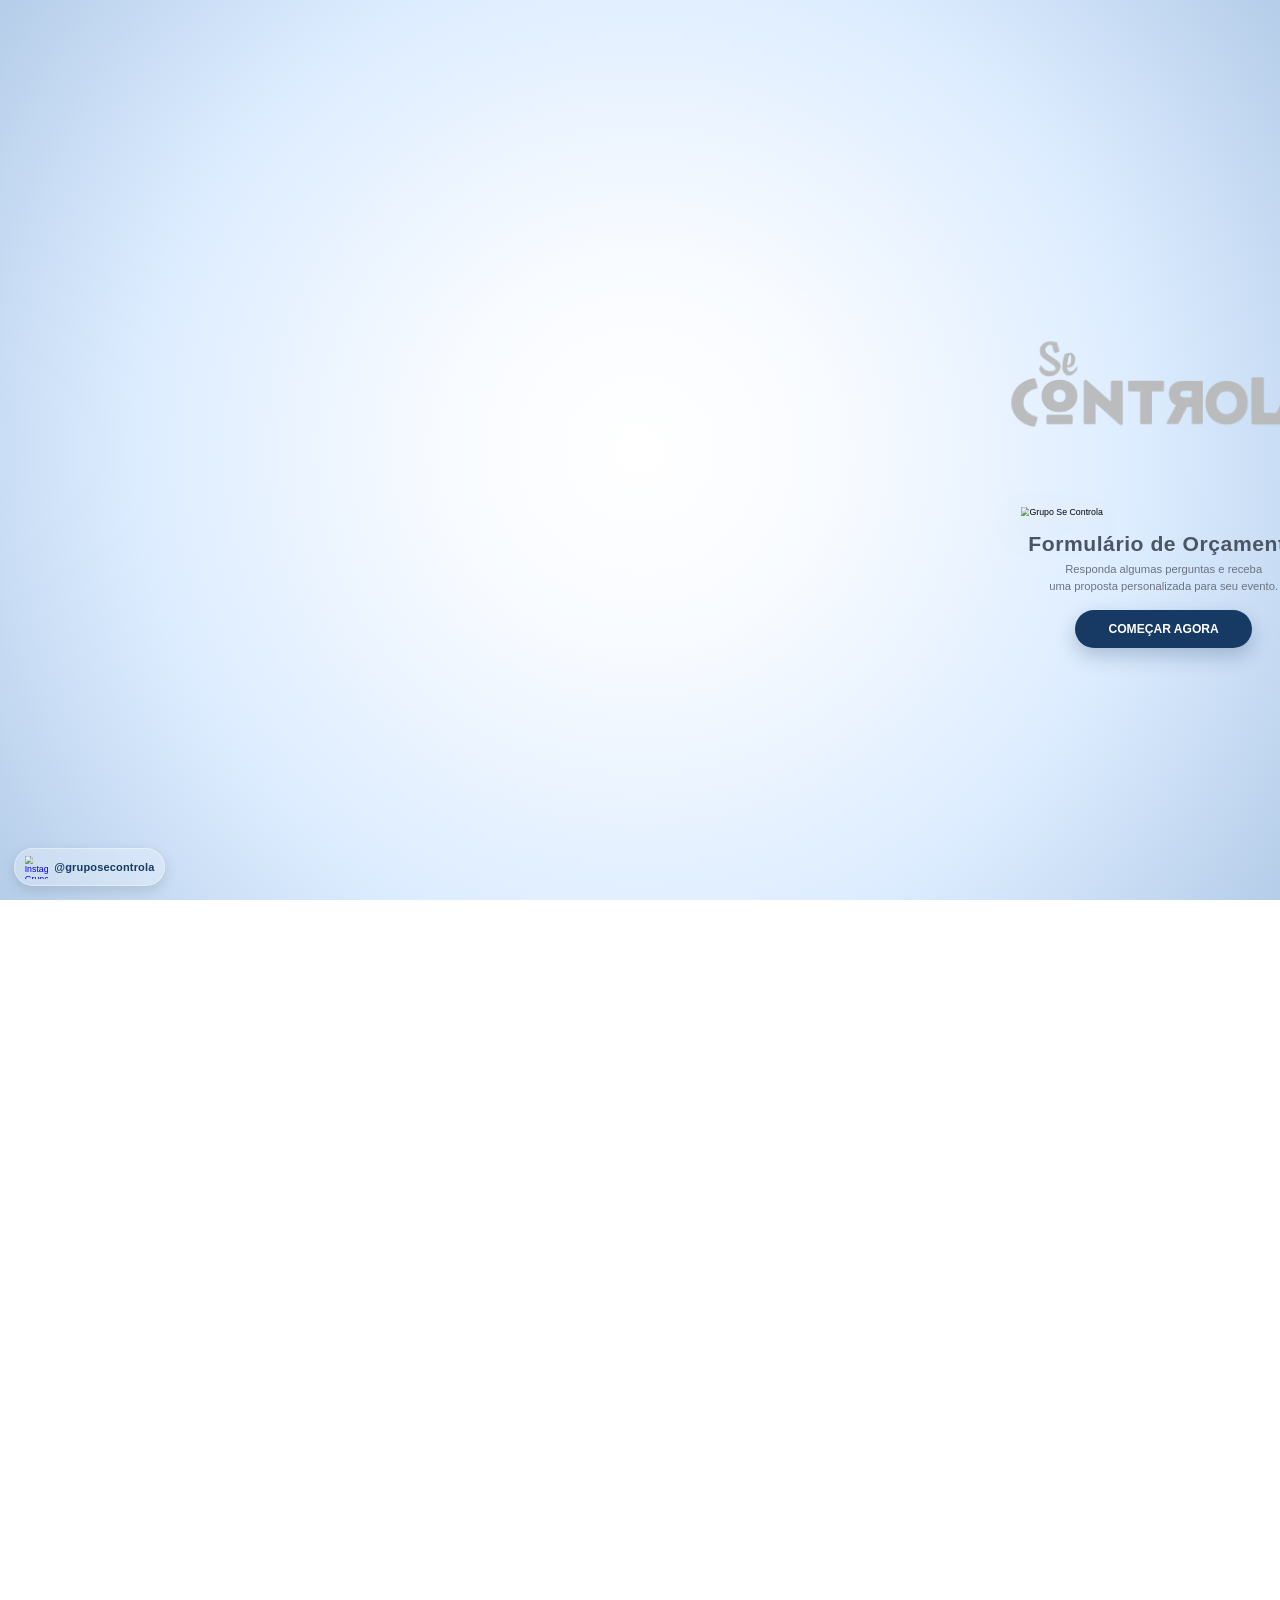
==== commit 8e571366: "Add files via upload" ====
--- a/index.html
+++ b/index.html
@@ -30,82 +30,77 @@
         }
 
         .hero {
+            width: 100%;
             min-height: 100vh;
-            padding: 80px 20px;
             display: flex;
             flex-direction: column;
             align-items: center;
             justify-content: center;
-            padding: 40px 20px;
             position: relative;
-
-            transform: none;
+            padding: clamp(20px, 4vh, 45px) 20px clamp(80px, 10vh, 120px);
+            opacity: 1;
+            transition: opacity .55s ease, transform .55s ease;
         }
 
         .hero.saindo {
             opacity: 0;
-            transform: translateY(-430px) scale(.98);
+            transform: translateY(-35px) scale(.98);
             pointer-events: none;
         }
 
         .hero.entrando {
             opacity: 1;
-            transform: translateY(-400px) scale(1);
+            transform: translateY(0) scale(1);
         }
 
         .logo {
-            width: 90%;
-            max-width: 700px;
+            width: min(72vw, 620px);
             height: auto;
             object-fit: contain;
             filter: brightness(0) invert(72%);
             opacity: .92;
+            z-index: 1;
+            margin-bottom: clamp(-110px, -8vw, -45px);
         }
 
         .banda {
-            width: 90%;
-            max-width: 550px;
+            width: min(62vw, 520px);
             height: auto;
-            position: relative;
-            top: auto;
-            margin-top: -50px;
+            z-index: 2;
+            filter: drop-shadow(0 25px 35px rgba(0, 0, 0, .18));
+            margin-bottom: clamp(18px, 3vh, 38px);
         }
 
         .subtitulo {
-            position: relative;
-            top: auto;
-
-            margin-top: 20px;
-
+            width: 100%;
+            text-align: center;
             font-size: clamp(28px, 3vw, 42px);
-
+            font-weight: 700;
             color: #4b5563;
-
+            letter-spacing: 1px;
+        }
+
+        .descricao {
+            width: 100%;
             text-align: center;
-        }
-
-        .descricao {
-            position: relative;
-            top: auto;
-
-            margin-top: 15px;
-
-            text-align: center;
-
-            font-size: clamp(16px, 1.8vw, 24px);
-
+            font-size: clamp(16px, 1.6vw, 24px);
+            line-height: 1.5;
             color: #6b7280;
+            margin-top: 10px;
         }
 
         .btn-comecar {
-            position: relative;
-            top: auto;
-
-            margin-top: 30px;
-
-            padding: 18px 45px;
-
-            font-size: 20px;
+            margin-top: clamp(18px, 3vh, 32px);
+            padding: 22px 60px;
+            border: none;
+            border-radius: 999px;
+            background: #163a63;
+            color: #ffffff;
+            font-size: 22px;
+            font-weight: 700;
+            cursor: pointer;
+            box-shadow: 0 15px 35px rgba(22, 58, 99, .25);
+            transition: .3s ease;
         }
 
         .btn-comecar:hover {
@@ -789,6 +784,184 @@
             color: #16a34a;
             font-weight: 900;
         }
+
+
+        /* ========================= */
+        /* AJUSTE AUTOMÁTICO DE ESCALA */
+        /* ========================= */
+
+        @media (max-height: 820px) and (min-width: 769px) {
+            .hero {
+                padding-top: 10px;
+                padding-bottom: 70px;
+            }
+
+            .logo {
+                width: min(58vw, 520px);
+                margin-bottom: -85px;
+            }
+
+            .banda {
+                width: min(52vw, 430px);
+                margin-bottom: 22px;
+            }
+
+            .subtitulo {
+                font-size: 34px;
+            }
+
+            .descricao {
+                font-size: 18px;
+            }
+
+            .btn-comecar {
+                padding: 18px 45px;
+                font-size: 20px;
+            }
+        }
+
+        @media (max-width: 768px) {
+            .hero {
+                min-height: 100vh;
+                padding: 28px 18px 110px;
+                justify-content: center;
+            }
+
+            .logo {
+                width: min(96vw, 520px);
+                margin-bottom: -70px;
+            }
+
+            .banda {
+                width: min(92vw, 430px);
+                margin-bottom: 22px;
+            }
+
+            .subtitulo {
+                font-size: 28px;
+            }
+
+            .descricao {
+                font-size: 16px;
+            }
+
+            .btn-comecar {
+                padding: 16px 34px;
+                font-size: 18px;
+            }
+
+            .instagram-link {
+                left: 14px;
+                bottom: 14px;
+                padding: 10px 13px;
+                gap: 8px;
+            }
+
+            .instagram-link img {
+                width: 32px;
+                height: 32px;
+            }
+
+            .instagram-text {
+                font-size: 15px;
+            }
+
+            .etapa {
+                padding: 18px;
+                align-items: flex-start;
+            }
+
+            .card-pergunta {
+                min-height: auto;
+                padding: 38px 22px;
+                border-radius: 30px;
+            }
+
+            .card-pergunta h1 {
+                font-size: 38px;
+                margin-bottom: 35px;
+            }
+
+            .opcao-btn {
+                padding: 24px 24px;
+                font-size: 24px;
+            }
+
+            .form-evento,
+            .opcoes-estrutura {
+                grid-template-columns: 1fr;
+            }
+
+            .campo-form.local {
+                grid-column: 1;
+            }
+
+            .linha-orcamento {
+                flex-direction: column;
+                gap: 8px;
+                text-align: left;
+            }
+
+            .resumo-orcamento {
+                font-size: 20px;
+            }
+
+            .valor-final {
+                font-size: 48px;
+            }
+        }
+
+
+
+        /* =====================================================
+           ESCALA GLOBAL RESPONSIVA
+           Simula um zoom visual menor sem alterar o fluxo interno
+           ===================================================== */
+        :root {
+            --site-scale: 0.55;
+        }
+
+        body {
+            zoom: var(--site-scale);
+            width: calc(100% / var(--site-scale));
+            min-height: calc(100vh / var(--site-scale));
+        }
+
+        .hero,
+        .etapa {
+            min-height: calc(100vh / var(--site-scale));
+        }
+
+        .modal-upgrades,
+        .modal-info {
+            width: calc(100vw / var(--site-scale));
+            height: calc(100vh / var(--site-scale));
+            right: auto;
+            bottom: auto;
+        }
+
+        @media (max-width: 900px) {
+            :root {
+                --site-scale: 0.62;
+            }
+        }
+
+        @media (max-width: 600px) {
+            :root {
+                --site-scale: 0.70;
+            }
+
+            .instagram-text {
+                display: none;
+            }
+        }
+
+        @media (max-width: 390px) {
+            :root {
+                --site-scale: 0.76;
+            }
+        }
+
     </style>
 
 </head>
@@ -2155,10 +2328,16 @@
                 "Observação: os serviços adicionais são terceirizados e os valores podem sofrer alterações conforme disponibilidade, local do evento, necessidades técnicas e fornecedor disponível.%0A%0A" +
                 "Gostaria de prosseguir com o orçamento.";
 
-            document.getElementById("btnWhatsapp").href =
+            const linkWhatsapp =
                 "https://wa.me/" + numeroWhatsapp + "?text=" + mensagem;
-            document.getElementById("whatsappRodape").href =
-                "https://wa.me/" + numeroWhatsapp + "?text=" + mensagem;
+
+            document.getElementById("btnWhatsapp").href = linkWhatsapp;
+
+            const whatsappRodape = document.getElementById("whatsappRodape");
+
+            if (whatsappRodape) {
+                whatsappRodape.href = linkWhatsapp;
+            }
         }
 
         function voltarInicio() {
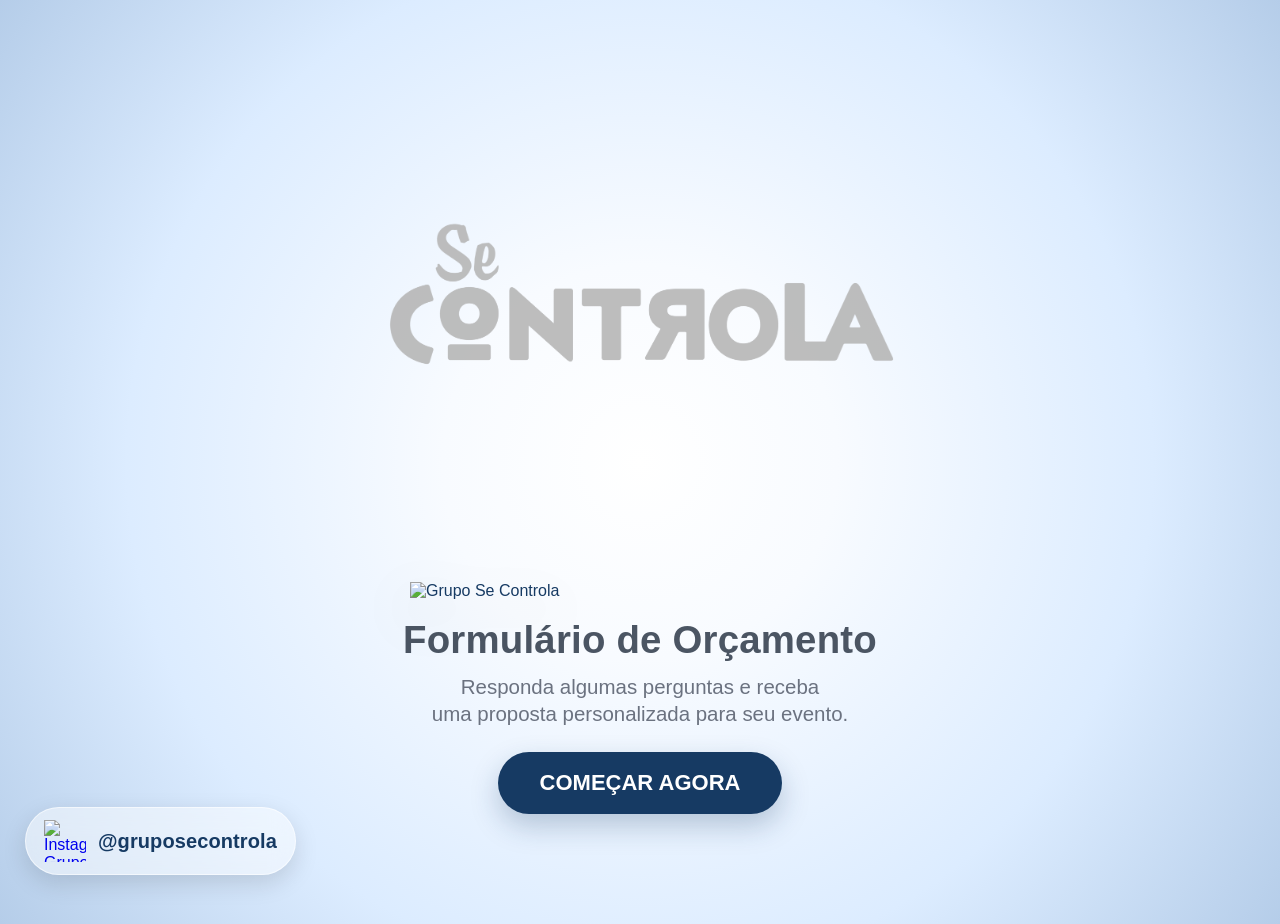
==== commit 1b933f6c: "Add files via upload" ====
--- a/index.html
+++ b/index.html
@@ -16,8 +16,28 @@
             box-sizing: border-box;
         }
 
+        :root {
+            --azul: #163a63;
+            --azul-hover: #214f84;
+            --texto: #4b5563;
+            --texto-suave: #6b7280;
+            --vidro: rgba(255, 255, 255, .42);
+            --vidro-forte: rgba(255, 255, 255, .72);
+            --borda-vidro: rgba(255, 255, 255, .58);
+            --sombra: 0 18px 45px rgba(0, 0, 0, .12);
+            --raio-card: 28px;
+            --raio-botao: 999px;
+        }
+
+        html {
+            width: 100%;
+            min-height: 100%;
+            scroll-behavior: smooth;
+        }
+
         body {
-            min-height: 100vh;
+            width: 100%;
+            min-height: 100svh;
             overflow-x: hidden;
             overflow-y: auto;
             background:
@@ -27,24 +47,36 @@
                     #dcecff 65%,
                     #b5cde9 100%);
             font-family: Arial, Helvetica, sans-serif;
-        }
+            color: var(--azul);
+        }
+
+        button,
+        input,
+        a {
+            font-family: inherit;
+        }
+
+        /* ========================= */
+        /* TELA INICIAL - MOBILE FIRST */
+        /* ========================= */
 
         .hero {
             width: 100%;
-            min-height: 100vh;
+            min-height: 100svh;
             display: flex;
             flex-direction: column;
             align-items: center;
             justify-content: center;
+            padding: 14px 18px 92px;
+            gap: 8px;
             position: relative;
-            padding: clamp(20px, 4vh, 45px) 20px clamp(80px, 10vh, 120px);
             opacity: 1;
             transition: opacity .55s ease, transform .55s ease;
         }
 
         .hero.saindo {
             opacity: 0;
-            transform: translateY(-35px) scale(.98);
+            transform: translateY(-30px) scale(.98);
             pointer-events: none;
         }
 
@@ -54,78 +86,85 @@
         }
 
         .logo {
-            width: min(72vw, 620px);
+            width: min(82vw, 360px);
             height: auto;
             object-fit: contain;
             filter: brightness(0) invert(72%);
             opacity: .92;
             z-index: 1;
-            margin-bottom: clamp(-110px, -8vw, -45px);
+            flex-shrink: 0;
         }
 
         .banda {
-            width: min(62vw, 520px);
+            width: min(74vw, 315px);
             height: auto;
             z-index: 2;
-            filter: drop-shadow(0 25px 35px rgba(0, 0, 0, .18));
-            margin-bottom: clamp(18px, 3vh, 38px);
+            filter: drop-shadow(0 18px 26px rgba(0, 0, 0, .16));
+            flex-shrink: 0;
+            margin-top: -6px;
         }
 
         .subtitulo {
             width: 100%;
             text-align: center;
-            font-size: clamp(28px, 3vw, 42px);
-            font-weight: 700;
-            color: #4b5563;
-            letter-spacing: 1px;
+            font-size: clamp(23px, 7vw, 34px);
+            font-weight: 800;
+            color: var(--texto);
+            letter-spacing: .2px;
+            line-height: 1.06;
+            margin-top: 4px;
+            flex-shrink: 0;
         }
 
         .descricao {
             width: 100%;
             text-align: center;
-            font-size: clamp(16px, 1.6vw, 24px);
-            line-height: 1.5;
-            color: #6b7280;
-            margin-top: 10px;
+            font-size: clamp(13px, 3.8vw, 17px);
+            line-height: 1.28;
+            color: var(--texto-suave);
+            flex-shrink: 0;
         }
 
         .btn-comecar {
-            margin-top: clamp(18px, 3vh, 32px);
-            padding: 22px 60px;
+            margin-top: 6px;
+            padding: 13px 26px;
             border: none;
-            border-radius: 999px;
-            background: #163a63;
+            border-radius: var(--raio-botao);
+            background: var(--azul);
             color: #ffffff;
-            font-size: 22px;
-            font-weight: 700;
+            font-size: 16px;
+            font-weight: 800;
             cursor: pointer;
-            box-shadow: 0 15px 35px rgba(22, 58, 99, .25);
+            box-shadow: 0 12px 28px rgba(22, 58, 99, .25);
             transition: .3s ease;
+            flex-shrink: 0;
         }
 
         .btn-comecar:hover {
-            transform: translateY(-3px);
-            box-shadow: 0 20px 40px rgba(22, 58, 99, .35);
+            background: var(--azul-hover);
+            transform: translateY(-2px);
+            box-shadow: 0 16px 35px rgba(22, 58, 99, .30);
         }
 
         .instagram-link {
             position: fixed;
-            bottom: 25px;
-            left: 25px;
+            bottom: 18px;
+            left: 18px;
             display: flex;
             align-items: center;
             justify-content: center;
-            gap: 12px;
-            padding: 12px 18px;
-            border-radius: 999px;
-            background: rgba(255, 255, 255, .25);
-            backdrop-filter: blur(10px);
-            -webkit-backdrop-filter: blur(10px);
-            border: 1px solid rgba(255, 255, 255, .4);
-            box-shadow: 0 8px 25px rgba(0, 0, 0, .12);
+            gap: 8px;
+            padding: 9px 12px;
+            border-radius: var(--raio-botao);
+            background: rgba(255, 255, 255, .48);
+            backdrop-filter: blur(12px);
+            -webkit-backdrop-filter: blur(12px);
+            border: 1px solid rgba(255, 255, 255, .58);
+            box-shadow: 0 8px 24px rgba(0, 0, 0, .13);
             transition: .3s ease;
             z-index: 9999;
             text-decoration: none;
+            max-width: calc(100vw - 36px);
         }
 
         .instagram-link:hover {
@@ -134,26 +173,32 @@
         }
 
         .instagram-link img {
-            width: 42px;
-            height: 42px;
+            width: 30px;
+            height: 30px;
+            flex-shrink: 0;
         }
 
         .instagram-text {
-            font-size: 20px;
-            font-weight: 700;
-            color: #163a63;
-            letter-spacing: .3px;
-        }
+            font-size: 14px;
+            font-weight: 800;
+            color: var(--azul);
+            letter-spacing: .1px;
+            white-space: nowrap;
+        }
+
+        /* ========================= */
+        /* ETAPAS / CARDS - MOBILE FIRST */
+        /* ========================= */
 
         .etapa {
             width: 100%;
-            min-height: 100vh;
+            min-height: 100svh;
             display: none;
             align-items: center;
             justify-content: center;
-            padding: 25px;
+            padding: 18px 14px 94px;
             opacity: 0;
-            transform: translateY(35px) scale(.97);
+            transform: translateY(20px) scale(.98);
             transition: opacity .55s ease, transform .55s ease;
         }
 
@@ -168,98 +213,100 @@
 
         .etapa.saindo {
             opacity: 0;
-            transform: translateY(-35px) scale(.97);
+            transform: translateY(-20px) scale(.98);
             pointer-events: none;
         }
 
         .card-pergunta {
-            width: 100%;
-            max-width: 1350px;
-            min-height: 900px;
-            padding: 100px 90px;
+            width: min(100%, 430px);
+            min-height: auto;
+            max-height: none;
+            padding: 24px 18px;
             display: flex;
             flex-direction: column;
             justify-content: center;
-            border-radius: 48px;
-            background: rgba(255, 255, 255, .35);
+            border-radius: var(--raio-card);
+            background: var(--vidro);
             backdrop-filter: blur(14px);
             -webkit-backdrop-filter: blur(14px);
-            border: 1px solid rgba(255, 255, 255, .55);
-            box-shadow: 0 20px 50px rgba(0, 0, 0, .12);
+            border: 1px solid var(--borda-vidro);
+            box-shadow: var(--sombra);
             text-align: center;
         }
 
         .card-pergunta h1 {
-            font-size: 72px;
-            color: #163a63;
-            margin-bottom: 60px;
+            font-size: clamp(28px, 9vw, 38px);
+            color: var(--azul);
+            margin-bottom: 24px;
+            line-height: 1.08;
+            letter-spacing: -.5px;
         }
 
         .opcoes {
             display: flex;
             flex-direction: column;
-            gap: 30px;
+            gap: 14px;
+            width: 100%;
         }
 
         .opcao-btn {
             width: 100%;
-            padding: 38px 40px;
+            min-height: 58px;
+            padding: 16px 18px;
             border: none;
-            border-radius: 999px;
+            border-radius: var(--raio-botao);
             background: #ffffff;
-            color: #163a63;
-            font-size: 36px;
-            font-weight: 700;
+            color: var(--azul);
+            font-size: clamp(18px, 5.5vw, 23px);
+            line-height: 1.16;
+            font-weight: 800;
             cursor: pointer;
-            box-shadow: 0 10px 25px rgba(0, 0, 0, .08);
+            box-shadow: 0 9px 22px rgba(0, 0, 0, .08);
             transition: .3s ease;
+            display: flex;
+            align-items: center;
+            justify-content: center;
         }
 
         .opcao-btn:hover {
-            transform: translateY(-3px);
-            background: #163a63;
+            transform: translateY(-2px);
+            background: var(--azul);
             color: #ffffff;
-            box-shadow: 0 15px 35px rgba(22, 58, 99, .25);
+            box-shadow: 0 13px 30px rgba(22, 58, 99, .22);
         }
 
         .opcao-btn.selecionado {
-            transform: scale(.97);
-            background: #163a63;
+            transform: scale(.98);
+            background: var(--azul);
             color: #ffffff;
         }
 
         .btn-exemplo {
-
-            background: #163a63;
+            background: var(--azul);
             color: white;
         }
 
         .btn-exemplo:hover {
-
             background: #0f2742;
             color: white;
         }
 
         .btn-registro {
-
             background: #16a34a;
             color: white;
         }
 
         .btn-registro:hover {
-
             background: #15803d;
             color: white;
         }
 
         .btn-nao {
-
             background: #dc2626;
             color: white;
         }
 
         .btn-nao:hover {
-
             background: #b91c1c;
             color: white;
         }
@@ -267,167 +314,212 @@
         .acoes-funil {
             display: flex;
             justify-content: center;
-            gap: 20px;
-            margin-top: 45px;
+            gap: 10px;
+            margin-top: 22px;
             flex-wrap: wrap;
+            width: 100%;
         }
 
         .btn-acao {
-            padding: 18px 35px;
+            padding: 11px 16px;
             border: none;
-            border-radius: 999px;
+            border-radius: var(--raio-botao);
             background: #dbe7f5;
-            color: #163a63;
-            font-size: 22px;
-            font-weight: 700;
+            color: var(--azul);
+            font-size: 14px;
+            font-weight: 800;
             cursor: pointer;
             transition: .3s ease;
             text-decoration: none;
             display: inline-flex;
             align-items: center;
             justify-content: center;
+            min-height: 42px;
         }
 
         .btn-acao:hover {
-            background: #163a63;
+            background: var(--azul);
             color: #ffffff;
             transform: translateY(-2px);
         }
 
         .btn-whatsapp {
-            background: #163a63;
+            background: var(--azul);
             color: #ffffff;
         }
 
         .btn-upgrade {
             background: #ffffff;
-            color: #163a63;
+            color: var(--azul);
             border: 2px solid rgba(22, 58, 99, .25);
         }
+
+        /* ========================= */
+        /* FORMULÁRIO */
+        /* ========================= */
+
+        .form-evento {
+            display: grid;
+            grid-template-columns: 1fr;
+            gap: 16px;
+            width: 100%;
+        }
+
+        .campo-form {
+            display: flex;
+            flex-direction: column;
+            gap: 7px;
+            text-align: left;
+        }
+
+        .campo-form label {
+            font-size: 15px;
+            font-weight: 900;
+            color: var(--azul);
+        }
+
+        .campo-form input {
+            width: 100%;
+            padding: 15px 16px;
+            border: none;
+            border-radius: 18px;
+            background: rgba(255, 255, 255, .82);
+            color: var(--azul);
+            font-size: 16px;
+            font-weight: 700;
+            outline: none;
+            box-shadow: 0 9px 22px rgba(0, 0, 0, .08);
+            transition: .3s ease;
+        }
+
+        .campo-form input:focus {
+            box-shadow: 0 12px 28px rgba(22, 58, 99, .20);
+            transform: translateY(-1px);
+        }
+
+        .campo-form.local {
+            grid-column: auto;
+        }
+
+        .erro-form {
+            display: none;
+            margin-top: 16px;
+            padding: 13px 16px;
+            border-radius: 16px;
+            background: #fff0f0;
+            color: #9f1d1d;
+            font-size: 14px;
+            font-weight: 900;
+        }
+
+        /* ========================= */
+        /* ESTRUTURAS */
+        /* ========================= */
+
+        .opcoes-estrutura {
+            display: grid;
+            grid-template-columns: 1fr;
+            gap: 16px;
+            width: 100%;
+        }
+
+        .estrutura-card {
+            padding: 18px;
+            border-radius: 24px;
+            background: rgba(255, 255, 255, .68);
+            box-shadow: 0 10px 25px rgba(0, 0, 0, .08);
+            display: flex;
+            flex-direction: column;
+            gap: 12px;
+            align-items: center;
+            justify-content: space-between;
+        }
+
+        .estrutura-card h2 {
+            color: var(--azul);
+            font-size: 24px;
+            line-height: 1.1;
+        }
+
+        .estrutura-card p {
+            color: var(--texto-suave);
+            font-size: 14px;
+            line-height: 1.35;
+        }
+
+        .estrutura-acoes {
+            display: flex;
+            gap: 10px;
+            flex-wrap: wrap;
+            justify-content: center;
+            margin-top: 2px;
+        }
+
+        .imagem-estrutura {
+            width: min(72vw, 240px);
+            height: auto;
+            max-height: 230px;
+            object-fit: contain;
+            background: white;
+            border-radius: 18px;
+            box-shadow: 0 10px 24px rgba(0, 0, 0, .14);
+            padding: 8px;
+            cursor: pointer;
+            transition: .3s ease;
+        }
+
+        .imagem-estrutura:hover {
+            transform: scale(1.03);
+        }
+
+        /* ========================= */
+        /* ORÇAMENTO */
+        /* ========================= */
 
         .resumo-orcamento {
             display: flex;
             flex-direction: column;
-            gap: 18px;
-            margin-bottom: 35px;
-            font-size: 30px;
-            color: #4b5563;
-            font-weight: 700;
+            gap: 10px;
+            margin-bottom: 18px;
+            font-size: 15px;
+            color: var(--texto);
+            font-weight: 800;
         }
 
         .linha-orcamento {
             display: flex;
             justify-content: space-between;
-            gap: 30px;
-            padding: 18px 30px;
-            border-radius: 22px;
-            background: rgba(255, 255, 255, .55);
+            align-items: flex-start;
+            gap: 14px;
+            padding: 12px 14px;
+            border-radius: 16px;
+            background: rgba(255, 255, 255, .62);
+            text-align: left;
+        }
+
+        .linha-orcamento span:last-child {
+            text-align: right;
+            overflow-wrap: anywhere;
         }
 
         .valor-final {
-            margin-top: 15px;
-            font-size: 76px;
+            margin-top: 8px;
+            font-size: clamp(34px, 10vw, 46px);
             font-weight: 900;
-            color: #163a63;
+            color: var(--azul);
+            line-height: 1;
         }
 
         .observacao {
-            margin-top: 20px;
-            font-size: 22px;
-            color: #6b7280;
-            line-height: 1.5;
-        }
-
-        .form-evento {
-            display: grid;
-            grid-template-columns: 1fr 1fr;
-            gap: 24px;
-            width: 100%;
-        }
-
-        .campo-form {
-            display: flex;
-            flex-direction: column;
-            gap: 10px;
-            text-align: left;
-        }
-
-        .campo-form label {
-            font-size: 22px;
-            font-weight: 800;
-            color: #163a63;
-        }
-
-        .campo-form input {
-            width: 100%;
-            padding: 24px 28px;
-            border: none;
-            border-radius: 22px;
-            background: rgba(255, 255, 255, .75);
-            color: #163a63;
-            font-size: 24px;
-            font-weight: 700;
-            outline: none;
-            box-shadow: 0 10px 25px rgba(0, 0, 0, .08);
-            transition: .3s ease;
-        }
-
-        .campo-form input:focus {
-            box-shadow: 0 12px 30px rgba(22, 58, 99, .22);
-            transform: translateY(-2px);
-        }
-
-        .campo-form.local {
-            grid-column: 1 / 3;
-        }
-
-        .erro-form {
-            display: none;
-            margin-top: 25px;
-            padding: 16px 22px;
-            border-radius: 18px;
-            background: #fff0f0;
-            color: #9f1d1d;
-            font-size: 20px;
-            font-weight: 800;
-        }
-
-        .opcoes-estrutura {
-            display: grid;
-            grid-template-columns: 1fr 1fr;
-            gap: 28px;
-        }
-
-        .estrutura-card {
-            padding: 35px;
-            border-radius: 32px;
-            background: rgba(255, 255, 255, .65);
-            box-shadow: 0 10px 25px rgba(0, 0, 0, .08);
-            display: flex;
-            flex-direction: column;
-            gap: 18px;
-            align-items: center;
-            justify-content: space-between;
-        }
-
-        .estrutura-card h2 {
-            color: #163a63;
-            font-size: 38px;
-        }
-
-        .estrutura-card p {
-            color: #6b7280;
-            font-size: 20px;
-            line-height: 1.45;
-        }
-
-        .estrutura-acoes {
-            display: flex;
-            gap: 14px;
-            flex-wrap: wrap;
-            justify-content: center;
-            margin-top: 10px;
-        }
+            margin-top: 14px;
+            font-size: 14px;
+            color: var(--texto-suave);
+            line-height: 1.42;
+        }
+
+        /* ========================= */
+        /* MODAIS */
+        /* ========================= */
 
         .modal-upgrades,
         .modal-info {
@@ -442,7 +534,7 @@
             z-index: 10000;
             opacity: 0;
             transition: .3s ease;
-            padding: 25px;
+            padding: 14px;
         }
 
         .modal-upgrades.ativo,
@@ -452,14 +544,13 @@
         }
 
         .modal-card {
-            width: 90%;
-            max-width: 900px;
-            max-height: 92vh;
+            width: min(100%, 520px);
+            max-height: 88svh;
             overflow: auto;
-            padding: 45px;
-            border-radius: 36px;
-            background: rgba(255, 255, 255, .94);
-            box-shadow: 0 25px 70px rgba(0, 0, 0, .22);
+            padding: 24px 18px;
+            border-radius: 28px;
+            background: rgba(255, 255, 255, .95);
+            box-shadow: 0 22px 60px rgba(0, 0, 0, .24);
             text-align: center;
             transform: translateY(20px) scale(.97);
             transition: .3s ease;
@@ -472,51 +563,52 @@
         }
 
         .modal-card h2 {
-            font-size: 42px;
-            color: #163a63;
-            margin-bottom: 25px;
+            font-size: clamp(26px, 7vw, 34px);
+            color: var(--azul);
+            margin-bottom: 18px;
+            line-height: 1.08;
         }
 
         .modal-card p {
-            font-size: 20px;
-            color: #4b5563;
-            line-height: 1.55;
+            font-size: 15px;
+            color: var(--texto);
+            line-height: 1.48;
         }
 
         .modal-imagem {
             width: 100%;
-            max-height: 420px;
+            max-height: 60svh;
             object-fit: contain;
-            border-radius: 24px;
+            border-radius: 20px;
             background: #f8fbff;
-            margin-bottom: 25px;
+            margin-bottom: 18px;
         }
 
         .modal-video {
             width: 100%;
-            border-radius: 24px;
-            margin-bottom: 25px;
+            border-radius: 20px;
+            margin-bottom: 18px;
             background: #000;
         }
 
         .alerta-upgrade {
             background: #eef6ff;
             border: 1px solid rgba(22, 58, 99, .18);
-            color: #163a63;
-            padding: 18px 22px;
-            border-radius: 22px;
-            font-size: 18px;
-            line-height: 1.4;
-            font-weight: 700;
-            margin-bottom: 25px;
+            color: var(--azul);
+            padding: 14px 16px;
+            border-radius: 18px;
+            font-size: 14px;
+            line-height: 1.35;
+            font-weight: 800;
+            margin-bottom: 18px;
             text-align: left;
         }
 
         .lista-upgrades {
             display: flex;
             flex-direction: column;
-            gap: 16px;
-            margin-bottom: 25px;
+            gap: 12px;
+            margin-bottom: 18px;
         }
 
         .upgrade-item {
@@ -524,14 +616,14 @@
             display: flex;
             justify-content: space-between;
             align-items: center;
-            gap: 20px;
-            padding: 22px 26px;
+            gap: 12px;
+            padding: 16px;
             border: none;
-            border-radius: 24px;
+            border-radius: 18px;
             background: #ffffff;
-            color: #163a63;
-            font-size: 24px;
-            font-weight: 800;
+            color: var(--azul);
+            font-size: 17px;
+            font-weight: 900;
             cursor: pointer;
             box-shadow: 0 8px 22px rgba(0, 0, 0, .08);
             transition: .25s ease;
@@ -552,72 +644,49 @@
         }
 
         .upgrade-item.ativo {
-            background: #163a63;
+            background: var(--azul);
             color: #ffffff;
         }
 
         .upgrade-preco {
-            font-size: 22px;
+            font-size: 15px;
             white-space: nowrap;
         }
 
         .upgrade-extra {
-            font-size: 15px;
+            font-size: 12px;
             font-weight: 700;
             opacity: .75;
         }
 
         .total-upgrades {
-            font-size: 28px;
+            font-size: 22px;
             font-weight: 900;
-            color: #163a63;
-            margin: 20px 0;
+            color: var(--azul);
+            margin: 16px 0;
         }
 
         .nota-terceiros {
-            font-size: 16px;
-            line-height: 1.45;
-            color: #6b7280;
+            font-size: 13px;
+            line-height: 1.4;
+            color: var(--texto-suave);
             text-align: left;
             background: #f8fbff;
-            padding: 18px 20px;
-            border-radius: 18px;
-            margin-top: 18px;
+            padding: 14px 16px;
+            border-radius: 16px;
+            margin-top: 14px;
         }
 
         .moeda-pop {
             position: absolute;
-            right: 35px;
+            right: 22px;
             top: 50%;
             transform: translateY(-50%);
             color: #1f8f4d;
-            font-size: 22px;
+            font-size: 16px;
             font-weight: 900;
             animation: moedaSubindo .7s ease forwards;
             pointer-events: none;
-        }
-
-        .imagem-estrutura {
-
-            width: 300px;
-
-            height: 320px;
-
-            object-fit: contain;
-
-            background: white;
-
-            border-radius: 24px;
-
-            box-shadow:
-                0 12px 30px rgba(0, 0, 0, .15);
-
-            padding: 10px;
-        }
-
-        .imagem-estrutura:hover {
-
-            transform: scale(1.03);
         }
 
         @keyframes moedaSubindo {
@@ -636,36 +705,29 @@
             }
         }
 
+        /* ========================= */
+        /* REGISTRO PROFISSIONAL */
+        /* ========================= */
+
         .foto-registro {
-            width: 90%;
+            width: 100%;
             height: auto;
             display: block;
-            margin: 0 auto;
         }
 
         .card-registro {
-            max-width: 950px;
+            width: min(100%, 430px);
             min-height: auto;
-            padding: 25px;
+            padding: 18px;
         }
 
         .registro-imagem-box {
             width: 100%;
             position: relative;
-            border-radius: 36px;
+            border-radius: 24px;
             overflow: hidden;
-            margin-bottom: 20px;
-            box-shadow:
-                0 28px 55px rgba(0, 0, 0, .24);
-        }
-
-        .foto-registro {
-
-            width: 100%;
-
-            height: auto;
-
-            display: block;
+            margin-bottom: 14px;
+            box-shadow: 0 20px 45px rgba(0, 0, 0, .22);
         }
 
         .registro-imagem-box::after {
@@ -684,88 +746,73 @@
             align-items: center;
             justify-content: center;
             align-self: center;
-            margin-bottom: 18px;
-            padding: 10px 22px;
-            border-radius: 999px;
+            margin-bottom: 12px;
+            padding: 8px 16px;
+            border-radius: var(--raio-botao);
             background: rgba(22, 58, 99, .10);
-            color: #163a63;
-            font-size: 18px;
+            color: var(--azul);
+            font-size: 13px;
             font-weight: 900;
-            letter-spacing: .3px;
+            letter-spacing: .2px;
         }
 
         .titulo-registro {
-            font-size: 54px !important;
-            margin-bottom: 22px !important;
+            font-size: clamp(28px, 8vw, 38px) !important;
+            margin-bottom: 14px !important;
         }
 
         .texto-registro {
-            max-width: 780px;
-            margin: 0 auto 20px auto;
-            font-size: 26px;
-            line-height: 1.45;
-            color: #4b5563;
-            font-weight: 600;
+            max-width: 100%;
+            margin: 0 auto 16px auto;
+            font-size: 15px;
+            line-height: 1.42;
+            color: var(--texto);
+            font-weight: 700;
         }
 
         .opcoes-registro {
-            gap: 22px;
+            gap: 12px;
         }
 
         .opcoes-registro .opcao-btn {
-            font-size: 24px;
-            padding: 20px 30px;
+            font-size: 16px;
+            padding: 15px 18px;
         }
 
         .toast-sucesso {
-
             position: fixed;
-
-            top: 30px;
-
+            top: 18px;
             left: 50%;
-
             transform: translateX(-50%);
-
             background: #16a34a;
-
             color: white;
-
-            padding: 18px 30px;
-
-            border-radius: 999px;
-
-            font-size: 20px;
-
-            font-weight: 800;
-
-            box-shadow:
-                0 12px 35px rgba(0, 0, 0, .25);
-
+            padding: 13px 18px;
+            border-radius: var(--raio-botao);
+            font-size: 14px;
+            font-weight: 900;
+            box-shadow: 0 12px 35px rgba(0, 0, 0, .25);
             z-index: 99999;
-
             opacity: 0;
-
             pointer-events: none;
-
             transition: .4s ease;
+            width: calc(100% - 28px);
+            max-width: 420px;
+            text-align: center;
         }
 
         .toast-sucesso.ativo {
-
             opacity: 1;
-
-            top: 50px;
+            top: 28px;
         }
 
         .btn-pdf {
             background: #ffffff;
-            color: #163a63;
+            color: var(--azul);
             border: 2px solid rgba(22, 58, 99, .25);
         }
 
         .btn-pdf:hover {
-            background: #163a63;
+            background: var(--azul);
             color: #ffffff;
         }
 
@@ -785,183 +832,377 @@
             font-weight: 900;
         }
 
-
         /* ========================= */
-        /* AJUSTE AUTOMÁTICO DE ESCALA */
+        /* CELULARES MUITO BAIXOS */
         /* ========================= */
 
-        @media (max-height: 820px) and (min-width: 769px) {
+        @media (max-width: 480px) and (max-height: 720px) {
             .hero {
-                padding-top: 10px;
-                padding-bottom: 70px;
+                gap: 5px;
+                padding-top: 8px;
+                padding-bottom: 82px;
             }
 
             .logo {
-                width: min(58vw, 520px);
-                margin-bottom: -85px;
+                width: min(72vw, 310px);
             }
 
             .banda {
-                width: min(52vw, 430px);
-                margin-bottom: 22px;
+                width: min(62vw, 260px);
             }
 
             .subtitulo {
-                font-size: 34px;
+                font-size: clamp(21px, 6vw, 28px);
             }
 
             .descricao {
-                font-size: 18px;
+                font-size: 12px;
+                line-height: 1.18;
             }
 
             .btn-comecar {
-                padding: 18px 45px;
-                font-size: 20px;
-            }
-        }
-
-        @media (max-width: 768px) {
+                padding: 11px 22px;
+                font-size: 14px;
+            }
+
+            .instagram-link {
+                padding: 7px 10px;
+            }
+
+            .instagram-link img {
+                width: 27px;
+                height: 27px;
+            }
+
+            .instagram-text {
+                font-size: 12px;
+            }
+
+            .card-pergunta {
+                padding: 18px 14px;
+            }
+
+            .card-pergunta h1 {
+                font-size: clamp(25px, 8vw, 32px);
+                margin-bottom: 16px;
+            }
+
+            .opcoes {
+                gap: 10px;
+            }
+
+            .opcao-btn {
+                min-height: 50px;
+                padding: 13px 14px;
+                font-size: clamp(16px, 5vw, 20px);
+            }
+
+            .acoes-funil {
+                margin-top: 16px;
+            }
+        }
+
+        /* ========================= */
+        /* TABLET / DESKTOP */
+        /* ========================= */
+
+        @media (min-width: 768px) {
+            :root {
+                --raio-card: 40px;
+            }
+
             .hero {
                 min-height: 100vh;
-                padding: 28px 18px 110px;
-                justify-content: center;
+                padding: 28px 24px 110px;
+                gap: 12px;
             }
 
             .logo {
-                width: min(96vw, 520px);
-                margin-bottom: -70px;
+                width: min(58vw, 560px);
             }
 
             .banda {
-                width: min(92vw, 430px);
-                margin-bottom: 22px;
+                width: min(42vw, 460px);
+                margin-top: -18px;
             }
 
             .subtitulo {
+                font-size: clamp(32px, 3vw, 44px);
+                margin-top: 8px;
+            }
+
+            .descricao {
+                font-size: clamp(18px, 1.6vw, 24px);
+                line-height: 1.35;
+            }
+
+            .btn-comecar {
+                padding: 18px 42px;
+                font-size: 22px;
+                margin-top: 12px;
+            }
+
+            .instagram-link {
+                bottom: 25px;
+                left: 25px;
+                gap: 12px;
+                padding: 12px 18px;
+            }
+
+            .instagram-link img {
+                width: 42px;
+                height: 42px;
+            }
+
+            .instagram-text {
+                font-size: 20px;
+            }
+
+            .etapa {
+                min-height: 100vh;
+                padding: 30px 28px 110px;
+            }
+
+            .card-pergunta {
+                width: min(100%, 1050px);
+                padding: 58px 64px;
+                border-radius: 42px;
+            }
+
+            .card-pergunta h1 {
+                font-size: clamp(42px, 4vw, 62px);
+                margin-bottom: 42px;
+            }
+
+            .opcoes {
+                gap: 22px;
+            }
+
+            .opcao-btn {
+                min-height: 78px;
+                padding: 24px 32px;
+                font-size: clamp(24px, 2.2vw, 34px);
+            }
+
+            .acoes-funil {
+                gap: 16px;
+                margin-top: 36px;
+            }
+
+            .btn-acao {
+                padding: 15px 28px;
+                font-size: 20px;
+                min-height: 54px;
+            }
+
+            .form-evento {
+                grid-template-columns: 1fr 1fr;
+                gap: 24px;
+            }
+
+            .campo-form.local {
+                grid-column: 1 / 3;
+            }
+
+            .campo-form label {
+                font-size: 21px;
+            }
+
+            .campo-form input {
+                padding: 22px 24px;
+                font-size: 23px;
+                border-radius: 22px;
+            }
+
+            .opcoes-estrutura {
+                grid-template-columns: 1fr 1fr;
+                gap: 24px;
+            }
+
+            .estrutura-card {
+                padding: 30px;
+                border-radius: 30px;
+                gap: 16px;
+            }
+
+            .estrutura-card h2 {
+                font-size: 34px;
+            }
+
+            .estrutura-card p {
+                font-size: 19px;
+                line-height: 1.42;
+            }
+
+            .imagem-estrutura {
+                width: 280px;
+                max-height: 300px;
+                border-radius: 24px;
+            }
+
+            .resumo-orcamento {
+                gap: 16px;
+                margin-bottom: 30px;
+                font-size: 26px;
+            }
+
+            .linha-orcamento {
+                padding: 16px 26px;
+                border-radius: 22px;
+            }
+
+            .valor-final {
+                font-size: clamp(58px, 5vw, 76px);
+                margin-top: 12px;
+            }
+
+            .observacao {
+                font-size: 20px;
+                line-height: 1.5;
+            }
+
+            .modal-card {
+                width: 90%;
+                max-width: 900px;
+                max-height: 92vh;
+                padding: 42px;
+                border-radius: 36px;
+            }
+
+            .modal-card h2 {
+                font-size: 42px;
+                margin-bottom: 25px;
+            }
+
+            .modal-card p {
+                font-size: 20px;
+            }
+
+            .modal-imagem {
+                max-height: 420px;
+                border-radius: 24px;
+            }
+
+            .alerta-upgrade {
+                padding: 18px 22px;
+                border-radius: 22px;
+                font-size: 18px;
+                margin-bottom: 25px;
+            }
+
+            .upgrade-item {
+                padding: 22px 26px;
+                border-radius: 24px;
+                font-size: 24px;
+            }
+
+            .upgrade-preco {
+                font-size: 22px;
+            }
+
+            .total-upgrades {
                 font-size: 28px;
             }
 
+            .nota-terceiros {
+                font-size: 16px;
+                padding: 18px 20px;
+            }
+
+            .card-registro {
+                max-width: 900px;
+                padding: 25px;
+            }
+
+            .registro-imagem-box {
+                border-radius: 34px;
+            }
+
+            .registro-selo {
+                font-size: 18px;
+                padding: 10px 22px;
+            }
+
+            .titulo-registro {
+                font-size: 52px !important;
+            }
+
+            .texto-registro {
+                max-width: 780px;
+                font-size: 24px;
+            }
+
+            .opcoes-registro .opcao-btn {
+                font-size: 23px;
+                padding: 20px 30px;
+            }
+
+            .toast-sucesso {
+                width: auto;
+                max-width: none;
+                font-size: 20px;
+                padding: 18px 30px;
+            }
+        }
+
+        /* ========================= */
+        /* DESKTOP BAIXO / NOTEBOOK */
+        /* ========================= */
+
+        @media (min-width: 768px) and (max-height: 820px) {
+            .hero {
+                gap: 6px;
+                padding-top: 16px;
+                padding-bottom: 90px;
+            }
+
+            .logo {
+                width: min(46vw, 430px);
+            }
+
+            .banda {
+                width: min(34vw, 360px);
+                margin-top: -20px;
+            }
+
+            .subtitulo {
+                font-size: 32px;
+            }
+
             .descricao {
-                font-size: 16px;
+                font-size: 17px;
+                line-height: 1.25;
             }
 
             .btn-comecar {
-                padding: 16px 34px;
+                padding: 14px 34px;
                 font-size: 18px;
             }
 
-            .instagram-link {
-                left: 14px;
-                bottom: 14px;
-                padding: 10px 13px;
-                gap: 8px;
-            }
-
-            .instagram-link img {
-                width: 32px;
-                height: 32px;
-            }
-
-            .instagram-text {
-                font-size: 15px;
-            }
-
-            .etapa {
-                padding: 18px;
-                align-items: flex-start;
-            }
-
             .card-pergunta {
-                min-height: auto;
-                padding: 38px 22px;
-                border-radius: 30px;
+                width: min(100%, 960px);
+                padding: 42px 52px;
             }
 
             .card-pergunta h1 {
-                font-size: 38px;
-                margin-bottom: 35px;
+                font-size: clamp(36px, 4vw, 52px);
+                margin-bottom: 28px;
             }
 
             .opcao-btn {
-                padding: 24px 24px;
-                font-size: 24px;
-            }
-
-            .form-evento,
-            .opcoes-estrutura {
-                grid-template-columns: 1fr;
-            }
-
-            .campo-form.local {
-                grid-column: 1;
-            }
-
-            .linha-orcamento {
-                flex-direction: column;
-                gap: 8px;
-                text-align: left;
-            }
-
-            .resumo-orcamento {
-                font-size: 20px;
-            }
-
-            .valor-final {
-                font-size: 48px;
-            }
-        }
-
-
-
-        /* =====================================================
-           ESCALA GLOBAL RESPONSIVA
-           Simula um zoom visual menor sem alterar o fluxo interno
-           ===================================================== */
-        :root {
-            --site-scale: 0.55;
-        }
-
-        body {
-            zoom: var(--site-scale);
-            width: calc(100% / var(--site-scale));
-            min-height: calc(100vh / var(--site-scale));
-        }
-
-        .hero,
-        .etapa {
-            min-height: calc(100vh / var(--site-scale));
-        }
-
-        .modal-upgrades,
-        .modal-info {
-            width: calc(100vw / var(--site-scale));
-            height: calc(100vh / var(--site-scale));
-            right: auto;
-            bottom: auto;
-        }
-
-        @media (max-width: 900px) {
-            :root {
-                --site-scale: 0.62;
-            }
-        }
-
-        @media (max-width: 600px) {
-            :root {
-                --site-scale: 0.70;
-            }
-
-            .instagram-text {
-                display: none;
-            }
-        }
-
-        @media (max-width: 390px) {
-            :root {
-                --site-scale: 0.76;
-            }
-        }
-
+                min-height: 62px;
+                padding: 18px 26px;
+                font-size: clamp(22px, 2vw, 28px);
+            }
+
+            .opcoes {
+                gap: 16px;
+            }
+
+            .acoes-funil {
+                margin-top: 26px;
+            }
+        }
     </style>
 
 </head>
@@ -1361,30 +1602,38 @@
                 Para confirmar disponibilidade, detalhes técnicos e contratação, fale conosco pelo WhatsApp.
             </p>
 
-            <div class="acoes-funil">
-
-                <button class="btn-acao btn-upgrade" id="btnAbrirUpgrades" onclick="abrirModalUpgrades()"
-                    style="display:none;">
-                    Adicionar upgrades
-                </button>
-
-                <a href="#" target="_blank" class="btn-acao btn-whatsapp" id="btnWhatsapp">
+            <div class="acoes-orcamento">
+
+                <a href="#" target="_blank" class="btn-acao btn-whatsapp btn-principal" id="btnWhatsapp">
                     Falar no WhatsApp
                 </a>
-                <button class="btn-acao btn-pdf" onclick="gerarPDFProposta()">
-                    📄 Baixar proposta em PDF
-                </button>
-                <button class="btn-acao" onclick="voltarDoOrcamento()">
-                    ← Voltar
-                </button>
-
-                <button class="btn-acao" onclick="reiniciarFormulario()">
-                    ↺ Reiniciar
-                </button>
+
+                <div class="linha-secundaria">
+
+                    <button class="btn-acao btn-upgrade" id="btnAbrirUpgrades" onclick="abrirModalUpgrades()"
+                        style="display:none;">
+                        Adicionar upgrades
+                    </button>
+
+                    <button class="btn-acao btn-pdf" onclick="gerarPDFProposta()">
+                        📄 Baixar proposta em PDF
+                    </button>
+
+                </div>
+
+                <div class="linha-navegacao">
+
+                    <button class="btn-acao" onclick="voltarDoOrcamento()">
+                        ← Voltar
+                    </button>
+
+                    <button class="btn-acao" onclick="reiniciarFormulario()">
+                        ↺ Reiniciar
+                    </button>
+
+                </div>
 
             </div>
-
-        </div>
 
     </section>
 
@@ -2328,15 +2577,15 @@
                 "Observação: os serviços adicionais são terceirizados e os valores podem sofrer alterações conforme disponibilidade, local do evento, necessidades técnicas e fornecedor disponível.%0A%0A" +
                 "Gostaria de prosseguir com o orçamento.";
 
-            const linkWhatsapp =
+            document.getElementById("btnWhatsapp").href =
                 "https://wa.me/" + numeroWhatsapp + "?text=" + mensagem;
 
-            document.getElementById("btnWhatsapp").href = linkWhatsapp;
-
-            const whatsappRodape = document.getElementById("whatsappRodape");
+            const whatsappRodape =
+                document.getElementById("whatsappRodape");
 
             if (whatsappRodape) {
-                whatsappRodape.href = linkWhatsapp;
+                whatsappRodape.href =
+                    "https://wa.me/" + numeroWhatsapp + "?text=" + mensagem;
             }
         }
 
